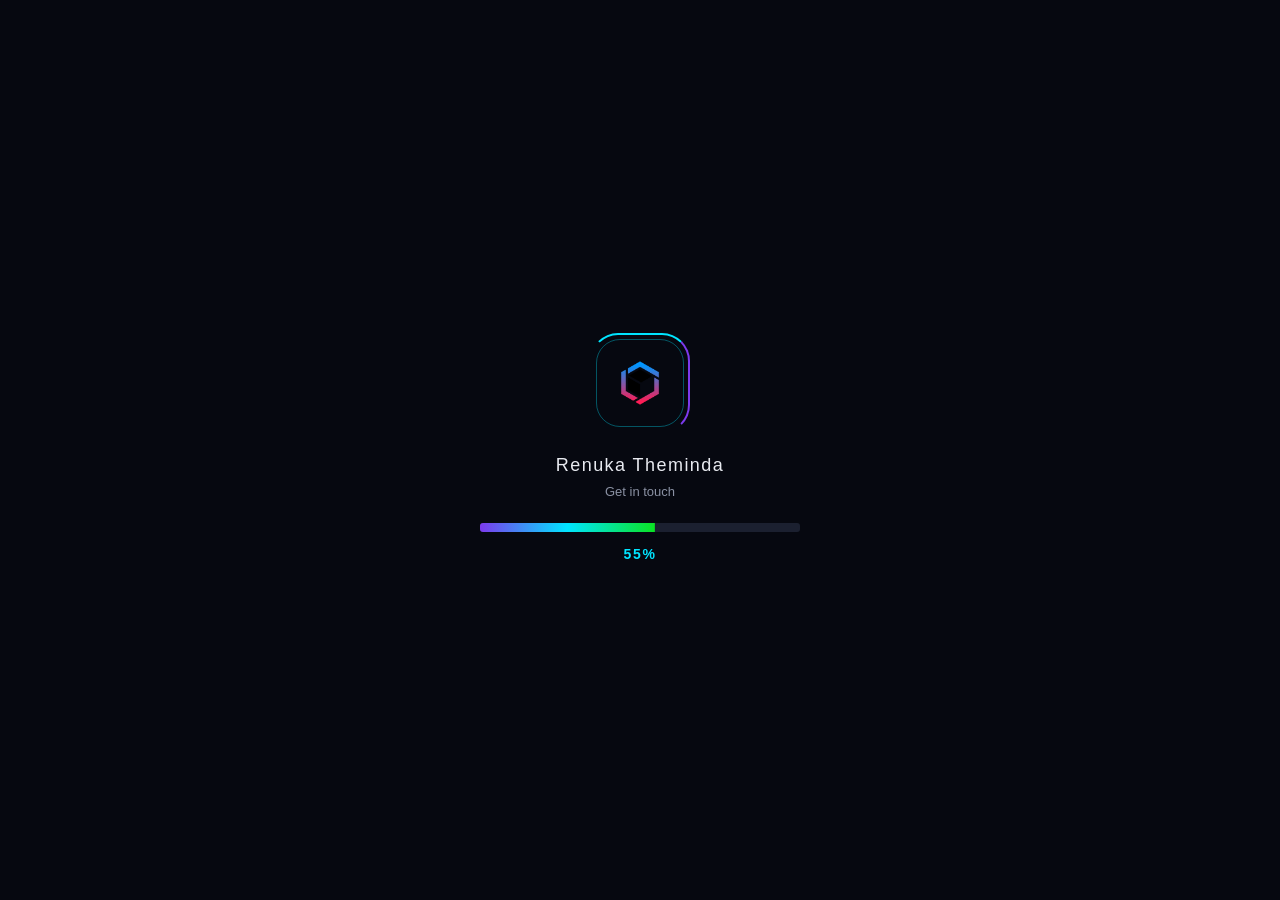
==== index.html @ 6d0d3f60 "<p style="color: chartreuse; font-weight: 700; font-size: 18px;" class="page-view-counter"          " ====
<!DOCTYPE html>
<html lang="en">

<head>
  <meta charset="UTF-8">
  <meta name="viewport" content="width=device-width, initial-scale=1.0">
  <title>Renuka Theminda | Portfolio</title>
  <script>
    const portfolioUrl = new URL(window.location.href);

    if (portfolioUrl.searchParams.get('intro-complete') === '1') {
      portfolioUrl.searchParams.delete('intro-complete');
      window.history.replaceState(null, '', portfolioUrl);
    } else {
      window.location.replace('animation.html');
    }
  </script>
  <link rel="icon" type="image/x-icon" href="images/logo.png">
  <link href="https://cdnjs.cloudflare.com/ajax/libs/font-awesome/6.0.0/css/all.min.css" rel="stylesheet">
  <link
    href="https://fonts.googleapis.com/css2?family=Syne:wght@400;700;800&family=DM+Sans:ital,wght@0,300;0,400;0,500;1,300&display=swap"
    rel="stylesheet">
  <style>
    /* ── RESET & BASE ──────────────────────────────────────────── */
    *,
    *::before,
    *::after {
      margin: 0;
      padding: 0;
      box-sizing: border-box;
    }

    :root {
      --bg: #060810;
      --surface: #0d1120;
      --surface2: #131828;
      --border: rgba(255, 255, 255, 0.07);
      --text: #e8eaf0;
      --muted: #6b7280;
      --accent: #00e5ff;
      --accent2: #7c3aed;
      --accent3: #f59e0b;
      --glow: 0 0 40px rgba(0, 229, 255, 0.25);
      --glow2: 0 0 40px rgba(124, 58, 237, 0.3);
      --radius: 16px;
      --transition: all 0.4s cubic-bezier(0.16, 1, 0.3, 1);
    }

    html {
      scroll-behavior: smooth;
    }

    body {
      font-family: 'DM Sans', sans-serif;
      background: var(--bg);
      color: var(--text);
      overflow-x: hidden;
      cursor: none;
    }

    /* ── CUSTOM CURSOR ──────────────────────────────────────────── */
    .cursor-dot {
      width: 8px;
      height: 8px;
      background: var(--accent);
      border-radius: 50%;
      position: fixed;
      top: 0;
      left: 0;
      pointer-events: none;
      z-index: 9999;
      transition: transform 0.1s;
    }

    .cursor-ring {
      width: 36px;
      height: 36px;
      border: 1.5px solid var(--accent);
      border-radius: 50%;
      position: fixed;
      top: 0;
      left: 0;
      pointer-events: none;
      z-index: 9998;
      transition: transform 0.15s, width 0.3s, height 0.3s, opacity 0.3s;
      opacity: 0.5;
    }

    body:hover .cursor-dot {
      transform: translate(-50%, -50%);
    }

    body:hover .cursor-ring {
      transform: translate(-50%, -50%);
    }

    /* ── NOISE OVERLAY ──────────────────────────────────────────── */
    body::before {
      content: '';
      position: fixed;
      inset: 0;
      z-index: 1;
      pointer-events: none;
      background-image: url("data:image/svg+xml,%3Csvg viewBox='0 0 256 256' xmlns='http://www.w3.org/2000/svg'%3E%3Cfilter id='noise'%3E%3CfeTurbulence type='fractalNoise' baseFrequency='0.9' numOctaves='4' stitchTiles='stitch'/%3E%3C/filter%3E%3Crect width='100%25' height='100%25' filter='url(%23noise)' opacity='0.04'/%3E%3C/svg%3E");
      opacity: 0.4;
    }

    /* ── SCROLLBAR ──────────────────────────────────────────── */
    ::-webkit-scrollbar {
      width: 4px;
    }

    ::-webkit-scrollbar-track {
      background: var(--bg);
    }

    ::-webkit-scrollbar-thumb {
      background: var(--accent);
      border-radius: 2px;
    }

    /* ── NAVIGATION ──────────────────────────────────────────── */
    nav {
      position: fixed;
      top: 0;
      width: 100%;
      z-index: 1000;
      padding: 20px 0;
      transition: var(--transition);
    }

    nav.scrolled {
      background: rgba(6, 8, 16, 0.85);
      backdrop-filter: blur(20px);
      border-bottom: 1px solid var(--border);
      padding: 14px 0;
    }

    .nav-container {
      max-width: 1200px;
      margin: 0 auto;
      padding: 0 32px;
      display: flex;
      align-items: center;
      gap: 24px;
    }

    .nav-logo {
      font-family: 'Syne', sans-serif;
      font-weight: 800;
      font-size: 22px;
      color: var(--accent);
      letter-spacing: -0.5px;
      text-decoration: none;
      margin-right: auto;
    }

    .nav-links {
      display: flex;
      gap: 8px;
    }

    .nav-links a {
      color: var(--muted);
      text-decoration: none;
      font-size: 13px;
      font-weight: 500;
      letter-spacing: 0.5px;
      padding: 7px 14px;
      border-radius: 50px;
      transition: var(--transition);
      position: relative;
    }

    .nav-links a:hover,
    .nav-links a.active {
      color: var(--text);
      background: rgba(0, 229, 255, 0.08);
    }

    .nav-links a.active {
      color: var(--accent);
    }

    /* Hamburger */
    .hamburger {
      display: none;
      flex-direction: column;
      gap: 5px;
      cursor: pointer;
    }

    .hamburger span {
      width: 24px;
      height: 2px;
      background: var(--text);
      transition: var(--transition);
      border-radius: 2px;
    }

    .hamburger.active span:nth-child(1) {
      transform: translateY(7px) rotate(45deg);
    }

    .hamburger.active span:nth-child(2) {
      opacity: 0;
    }

    .hamburger.active span:nth-child(3) {
      transform: translateY(-7px) rotate(-45deg);
    }

    /* ── SECTION SHARED ──────────────────────────────────────────── */
    section {
      padding: 120px 0;
      position: relative;
      z-index: 2;
    }

    .container {
      max-width: 1200px;
      margin: 0 auto;
      padding: 0 32px;
    }

    .section-tag {
      display: inline-flex;
      align-items: center;
      gap: 8px;
      background: rgba(0, 229, 255, 0.08);
      border: 1px solid rgba(0, 229, 255, 0.2);
      border-radius: 50px;
      padding: 6px 16px;
      font-size: 12px;
      font-weight: 500;
      color: var(--accent);
      letter-spacing: 1.5px;
      text-transform: uppercase;
      margin-bottom: 20px;
    }

    .section-tag::before {
      content: '';
      width: 6px;
      height: 6px;
      background: var(--accent);
      border-radius: 50%;
      animation: blink 1.5s infinite;
    }

    @keyframes blink {

      0%,
      100% {
        opacity: 1
      }

      50% {
        opacity: 0
      }
    }

    .section-title {
      font-family: 'Syne', sans-serif;
      font-size: clamp(36px, 5vw, 56px);
      font-weight: 800;
      line-height: 1.1;
      margin-bottom: 16px;
      letter-spacing: -1px;
    }

    .section-sub {
      color: var(--muted);
      font-size: 17px;
      max-width: 560px;
      line-height: 1.7;
      margin-bottom: 64px;
    }

    /* ── HERO ──────────────────────────────────────────── */
    .hero {
      min-height: 100vh;
      display: flex;
      align-items: center;
      padding-top: 100px;
      overflow: hidden;
      position: relative;
    }

    /* Animated grid bg */
    .hero::after {
      content: '';
      position: absolute;
      inset: 0;
      z-index: 0;
      background-image:
        linear-gradient(rgba(0, 229, 255, 0.03) 1px, transparent 1px),
        linear-gradient(90deg, rgba(0, 229, 255, 0.03) 1px, transparent 1px);
      background-size: 60px 60px;
      animation: gridMove 20s linear infinite;
    }

    @keyframes gridMove {
      from {
        background-position: 0 0
      }

      to {
        background-position: 60px 60px
      }
    }

    .hero-blob {
      position: absolute;
      border-radius: 50%;
      filter: blur(80px);
      pointer-events: none;
      z-index: 0;
    }

    .hero-blob-1 {
      width: 500px;
      height: 500px;
      background: radial-gradient(circle, rgba(0, 229, 255, 0.12), transparent 70%);
      top: -100px;
      right: -100px;
      animation: float 8s ease-in-out infinite;
    }

    .hero-blob-2 {
      width: 400px;
      height: 400px;
      background: radial-gradient(circle, rgba(124, 58, 237, 0.1), transparent 70%);
      bottom: -80px;
      left: -80px;
      animation: float 10s ease-in-out infinite reverse;
    }

    @keyframes float {

      0%,
      100% {
        transform: translateY(0) scale(1)
      }

      50% {
        transform: translateY(-30px) scale(1.05)
      }
    }

    .hero-inner {
      position: relative;
      z-index: 2;
      display: grid;
      grid-template-columns: 1fr 1fr;
      gap: 64px;
      align-items: center;
    }

    .hero-eyebrow {
      display: inline-flex;
      align-items: center;
      gap: 10px;
      color: var(--accent);
      font-size: 13px;
      letter-spacing: 2px;
      text-transform: uppercase;
      font-weight: 500;
      margin-bottom: 20px;
      opacity: 0;
      animation: fadeUp 0.8s 0.2s forwards;
    }

    .hero-eyebrow::before,
    .hero-eyebrow::after {
      content: '';
      flex: 1;
      height: 1px;
      background: linear-gradient(to right, transparent, var(--accent));
      width: 30px;
    }

    .hero-name {
      font-family: 'Syne', sans-serif;
      font-size: clamp(44px, 6vw, 72px);
      font-weight: 800;
      line-height: 1;
      letter-spacing: -2px;
      margin-bottom: 20px;
      opacity: 0;
      animation: fadeUp 0.8s 0.4s forwards;
    }

    .hero-name .highlight {
      background: linear-gradient(135deg, var(--accent), var(--accent2));
      -webkit-background-clip: text;
      -webkit-text-fill-color: transparent;
      background-clip: text;
    }

    .typing-wrapper {
      display: flex;
      align-items: center;
      gap: 12px;
      margin-bottom: 24px;
      opacity: 0;
      animation: fadeUp 0.8s 0.6s forwards;
    }

    .typing-prefix {
      color: var(--muted);
      font-size: 18px;
    }

    #typing-text {
      color: var(--accent);
      font-size: 18px;
      font-weight: 500;
      border-right: 2px solid var(--accent);
      padding-right: 3px;
    }

    .hero-desc {
      color: var(--muted);
      font-size: 16px;
      line-height: 1.8;
      max-width: 480px;
      margin-bottom: 40px;
      opacity: 0;
      animation: fadeUp 0.8s 0.8s forwards;
    }

    .hero-cta {
      display: flex;
      gap: 16px;
      flex-wrap: wrap;
      opacity: 0;
      animation: fadeUp 0.8s 1s forwards;
    }

    .btn-primary {
      display: inline-flex;
      align-items: center;
      gap: 10px;
      background: var(--accent);
      color: #000;
      font-weight: 700;
      font-size: 14px;
      letter-spacing: 0.5px;
      padding: 14px 28px;
      border-radius: 50px;
      text-decoration: none;
      transition: var(--transition);
      box-shadow: 0 0 0 0 rgba(0, 229, 255, 0.4);
    }

    .btn-primary:hover {
      transform: translateY(-3px);
      box-shadow: 0 8px 30px rgba(0, 229, 255, 0.4);
    }

    .resume-dropdown {
      position: relative;
    }

    .resume-dropdown summary {
      list-style: none;
      cursor: pointer;
    }

    .resume-dropdown summary::-webkit-details-marker {
      display: none;
    }

    .resume-dropdown summary .fa-chevron-down {
      font-size: 11px;
    }

    .resume-options {
      position: absolute;
      top: calc(100% + 8px);
      left: 0;
      z-index: 10;
      min-width: 220px;
      padding: 6px;
      background: var(--surface);
      border: 1px solid var(--border);
      border-radius: 12px;
      box-shadow: 0 12px 30px rgba(0, 0, 0, 0.3);
    }

    .resume-options a {
      display: block;
      padding: 10px 12px;
      border-radius: 8px;
      color: var(--text);
      text-decoration: none;
      font-size: 13px;
    }

    .resume-options a:hover,
    .resume-options a:focus-visible {
      background: rgba(0, 229, 255, 0.1);
      color: var(--accent);
    }

    .btn-ghost {
      display: inline-flex;
      align-items: center;
      gap: 10px;
      border: 1px solid var(--border);
      color: var(--text);
      font-weight: 500;
      font-size: 14px;
      padding: 14px 28px;
      border-radius: 50px;
      text-decoration: none;
      transition: var(--transition);
    }

    .btn-ghost:hover {
      border-color: var(--accent);
      color: var(--accent);
      transform: translateY(-3px);
    }

    /* Hero image side */
    .hero-visual {
      position: relative;
      display: flex;
      justify-content: center;
      opacity: 0;
      animation: fadeIn 1s 0.6s forwards;
    }

    .hero-avatar-ring {
      width: 380px;
      height: 380px;
      position: relative;
    }

    .hero-avatar-ring::before {
      content: '';
      position: absolute;
      inset: -3px;
      border-radius: 50%;
      background: conic-gradient(var(--accent), var(--accent2), var(--accent3), var(--accent));
      animation: spinRing 4s linear infinite;
    }

    @keyframes spinRing {
      from {
        transform: rotate(0deg)
      }

      to {
        transform: rotate(360deg)
      }
    }

    .hero-avatar-ring::after {
      content: '';
      position: absolute;
      inset: 3px;
      border-radius: 50%;
      background: var(--bg);
    }

    .hero-avatar-img {
      position: absolute;
      inset: 12px;
      border-radius: 50%;
      z-index: 1;
      overflow: hidden;
      background: var(--surface);
      display: flex;
      align-items: center;
      justify-content: center;
    }

    .hero-avatar-img img {
      width: 100%;
      height: 100%;
      object-fit: cover;
    }

    .hero-avatar-img .avatar-fallback {
      font-family: 'Syne', sans-serif;
      font-size: 80px;
      font-weight: 800;
      background: linear-gradient(135deg, var(--accent), var(--accent2));
      -webkit-background-clip: text;
      -webkit-text-fill-color: transparent;
      background-clip: text;
    }

    /* Floating stats */
    .hero-stat {
      position: absolute;
      background: rgba(13, 17, 32, 0.9);
      backdrop-filter: blur(20px);
      border: 1px solid var(--border);
      border-radius: 12px;
      padding: 12px 18px;
      display: flex;
      flex-direction: column;
    }

    .hero-stat .stat-num {
      font-family: 'Syne', sans-serif;
      font-size: 22px;
      font-weight: 800;
      color: var(--accent);
    }

    .hero-stat .stat-label {
      font-size: 11px;
      color: var(--muted);
      letter-spacing: 0.5px;
    }

    .hero-stat-1 {
      top: 10%;
      right: -20px;
      animation: float 7s ease-in-out infinite;
    }

    .hero-stat-2 {
      bottom: 15%;
      left: -30px;
      animation: float 9s ease-in-out infinite reverse;
    }

    @keyframes fadeUp {
      from {
        opacity: 0;
        transform: translateY(30px);
      }

      to {
        opacity: 1;
        transform: translateY(0);
      }
    }

    @keyframes fadeIn {
      from {
        opacity: 0
      }

      to {
        opacity: 1
      }
    }

    /* ── EXPERIENCE & EDUCATION ──────────────────────────────────────────── */
    .timeline {
      position: relative;
    }

    .timeline::before {
      content: '';
      position: absolute;
      left: 28px;
      top: 0;
      bottom: 0;
      width: 1px;
      background: linear-gradient(to bottom, var(--accent), var(--accent2), transparent);
    }

    .timeline-item {
      display: flex;
      gap: 32px;
      margin-bottom: 48px;
      opacity: 0;
      transform: translateX(-30px);
      transition: opacity 0.6s, transform 0.6s;
    }

    .timeline-item.visible {
      opacity: 1;
      transform: translateX(0);
    }

    .timeline-dot {
      width: 56px;
      height: 56px;
      flex-shrink: 0;
      background: var(--surface2);
      border: 1px solid var(--border);
      border-radius: 14px;
      display: flex;
      align-items: center;
      justify-content: center;
      font-size: 22px;
      color: var(--accent);
      position: relative;
      z-index: 1;
      transition: var(--transition);
    }

    .timeline-item:hover .timeline-dot {
      background: rgba(0, 229, 255, 0.1);
      border-color: var(--accent);
      box-shadow: var(--glow);
    }

    .timeline-content {
      flex: 1;
      background: var(--surface);
      border: 1px solid var(--border);
      border-radius: var(--radius);
      padding: 24px 28px;
      transition: var(--transition);
    }

    .timeline-item:hover .timeline-content {
      border-color: rgba(0, 229, 255, 0.2);
      transform: translateX(6px);
    }

    .timeline-meta {
      display: flex;
      justify-content: space-between;
      align-items: center;
      margin-bottom: 8px;
      flex-wrap: wrap;
      gap: 8px;
    }

    .timeline-org {
      font-family: 'Syne', sans-serif;
      font-size: 18px;
      font-weight: 700;
    }

    .timeline-date {
      font-size: 12px;
      color: var(--accent);
      background: rgba(0, 229, 255, 0.08);
      padding: 4px 12px;
      border-radius: 50px;
      border: 1px solid rgba(0, 229, 255, 0.2);
    }

    .timeline-role {
      color: var(--muted);
      font-size: 14px;
    }

    .timeline-badge {
      display: inline-block;
      margin-top: 12px;
      font-size: 11px;
      padding: 3px 10px;
      border-radius: 50px;
      background: rgba(124, 58, 237, 0.1);
      color: #a78bfa;
      border: 1px solid rgba(124, 58, 237, 0.2);
    }

    /* ── SKILLS ──────────────────────────────────────────── */
    .skills-tabs {
      display: flex;
      gap: 8px;
      margin-bottom: 40px;
      flex-wrap: wrap;
    }

    .skill-tab {
      padding: 8px 20px;
      border-radius: 50px;
      border: 1px solid var(--border);
      background: transparent;
      color: var(--muted);
      font-family: 'DM Sans', sans-serif;
      font-size: 13px;
      font-weight: 500;
      cursor: pointer;
      transition: var(--transition);
    }

    .skill-tab.active,
    .skill-tab:hover {
      background: var(--accent);
      color: #000;
      border-color: var(--accent);
    }

    .skills-grid {
      display: grid;
      grid-template-columns: repeat(auto-fill, minmax(120px, 1fr));
      gap: 16px;
    }

    .skill-card {
      background: var(--surface);
      border: 1px solid var(--border);
      border-radius: var(--radius);
      padding: 24px 16px;
      text-align: center;
      transition: var(--transition);
      cursor: default;
      opacity: 0;
      transform: translateY(20px);
    }

    .skill-card.visible {
      opacity: 1;
      transform: translateY(0);
    }

    .skill-card:hover {
      border-color: var(--accent);
      background: rgba(0, 229, 255, 0.04);
      transform: translateY(-6px);
      box-shadow: 0 20px 40px rgba(0, 0, 0, 0.4), var(--glow);
    }

    .skill-card i {
      font-size: 32px;
      color: var(--accent);
      margin-bottom: 12px;
      display: block;
    }

    .skill-card h3 {
      font-size: 12px;
      font-weight: 500;
      color: var(--muted);
      line-height: 1.3;
    }

    /* ── PROJECTS ──────────────────────────────────────────── */
    .projects-grid {
      display: grid;
      grid-template-columns: repeat(auto-fill, minmax(340px, 1fr));
      gap: 24px;
    }

    .project-card {
      background: var(--surface);
      border: 1px solid var(--border);
      border-radius: var(--radius);
      overflow: hidden;
      transition: var(--transition);
      position: relative;
      opacity: 0;
      transform: translateY(30px);
    }

    .project-card.visible {
      opacity: 1;
      transform: translateY(0);
    }

    .project-card:hover {
      border-color: rgba(0, 229, 255, 0.25);
      transform: translateY(-8px);
      box-shadow: 0 30px 60px rgba(0, 0, 0, 0.5), var(--glow);
    }

    .project-img-wrap {
      position: relative;
      height: 200px;
      overflow: hidden;
      background: linear-gradient(135deg, var(--surface2), var(--surface));
    }

    .project-img-wrap img {
      width: 100%;
      height: 100%;
      object-fit: cover;
      transition: transform 0.6s cubic-bezier(0.16, 1, 0.3, 1);
    }

    .project-card:hover .project-img-wrap img {
      transform: scale(1.08);
    }

    .project-img-fallback {
      width: 100%;
      height: 100%;
      display: flex;
      align-items: center;
      justify-content: center;
      font-size: 60px;
      opacity: 0.2;
    }

    .project-body {
      padding: 24px;
    }

    .project-body h3 {
      font-family: 'Syne', sans-serif;
      font-size: 17px;
      font-weight: 700;
      margin-bottom: 10px;
      line-height: 1.3;
    }

    .project-body p {
      color: var(--muted);
      font-size: 14px;
      line-height: 1.7;
      margin-bottom: 18px;
    }

    .project-tags {
      display: flex;
      flex-wrap: wrap;
      gap: 6px;
    }

    .project-tag {
      font-size: 11px;
      padding: 4px 10px;
      border-radius: 50px;
      background: rgba(124, 58, 237, 0.1);
      color: #c4b5fd;
      border: 1px solid rgba(124, 58, 237, 0.2);
    }

    /* ── CERTIFICATES ──────────────────────────────────────────── */
    .certs-grid {
      display: grid;
      grid-template-columns: repeat(auto-fill, minmax(300px, 1fr));
      gap: 20px;
    }

    .cert-card {
      background: var(--surface);
      border: 1px solid var(--border);
      border-radius: var(--radius);
      padding: 28px;
      display: flex;
      gap: 20px;
      align-items: flex-start;
      transition: var(--transition);
      opacity: 0;
      transform: translateY(20px);
    }

    .cert-card.visible {
      opacity: 1;
      transform: translateY(0);
    }

    .cert-card:hover {
      border-color: rgba(245, 158, 11, 0.3);
      transform: translateY(-4px);
      box-shadow: 0 20px 40px rgba(0, 0, 0, 0.3), 0 0 30px rgba(245, 158, 11, 0.1);
    }

    .cert-icon {
      width: 48px;
      height: 48px;
      flex-shrink: 0;
      background: rgba(245, 158, 11, 0.1);
      border-radius: 12px;
      display: flex;
      align-items: center;
      justify-content: center;
      font-size: 22px;
      color: var(--accent3);
    }

    .cert-body h3 {
      font-size: 15px;
      font-weight: 600;
      margin-bottom: 4px;
      line-height: 1.4;
    }

    .cert-issuer {
      color: var(--muted);
      font-size: 13px;
      margin-bottom: 12px;
    }

    .cert-date {
      font-size: 12px;
      color: var(--accent3);
      background: rgba(245, 158, 11, 0.08);
      padding: 3px 10px;
      border-radius: 50px;
      border: 1px solid rgba(245, 158, 11, 0.2);
      display: inline-block;
      margin-bottom: 12px;
    }

    .cert-link {
      display: inline-flex;
      align-items: center;
      gap: 6px;
      font-size: 13px;
      color: var(--accent);
      text-decoration: none;
      font-weight: 500;
      transition: var(--transition);
    }

    .cert-link:hover {
      gap: 10px;
    }

    /* ── CONTACT ──────────────────────────────────────────── */
    .contact-grid {
      display: grid;
      grid-template-columns: 1fr 1.5fr;
      gap: 48px;
      align-items: start;
    }

    .contact-info-box {
      display: flex;
      flex-direction: column;
      gap: 20px;
    }

    .contact-item {
      display: flex;
      align-items: center;
      gap: 16px;
      background: var(--surface);
      border: 1px solid var(--border);
      border-radius: var(--radius);
      padding: 20px 24px;
      transition: var(--transition);
    }

    .contact-item:hover {
      border-color: rgba(0, 229, 255, 0.2);
      transform: translateX(6px);
    }

    .contact-item-icon {
      width: 44px;
      height: 44px;
      flex-shrink: 0;
      background: rgba(0, 229, 255, 0.08);
      border-radius: 12px;
      display: flex;
      align-items: center;
      justify-content: center;
      font-size: 18px;
      color: var(--accent);
    }

    .contact-item-label {
      font-size: 12px;
      color: var(--muted);
      margin-bottom: 3px;
    }

    .contact-item-val {
      font-size: 15px;
      color: var(--text);
    }

    .social-row {
      display: flex;
      gap: 12px;
      margin-top: 8px;
    }

    .social-btn {
      width: 48px;
      height: 48px;
      border-radius: 12px;
      display: flex;
      align-items: center;
      justify-content: center;
      font-size: 18px;
      text-decoration: none;
      background: var(--surface);
      border: 1px solid var(--border);
      color: var(--muted);
      transition: var(--transition);
    }

    .social-btn:hover {
      color: var(--accent);
      border-color: var(--accent);
      transform: translateY(-4px);
      box-shadow: var(--glow);
    }

    /* Form */
    .contact-form {
      display: flex;
      flex-direction: column;
      gap: 18px;
    }

    .form-row {
      display: grid;
      grid-template-columns: 1fr 1fr;
      gap: 18px;
    }

    .form-group {
      position: relative;
    }

    .form-group label {
      display: block;
      font-size: 12px;
      color: var(--muted);
      letter-spacing: 0.5px;
      text-transform: uppercase;
      margin-bottom: 8px;
    }

    .form-group input,
    .form-group textarea {
      width: 100%;
      padding: 14px 18px;
      background: var(--surface);
      border: 1px solid var(--border);
      border-radius: 10px;
      color: var(--text);
      font-family: 'DM Sans', sans-serif;
      font-size: 15px;
      outline: none;
      transition: var(--transition);
      resize: none;
    }

    .form-group input:focus,
    .form-group textarea:focus {
      border-color: var(--accent);
      background: rgba(0, 229, 255, 0.03);
      box-shadow: 0 0 0 3px rgba(0, 229, 255, 0.08);
    }

    .form-group input::placeholder,
    .form-group textarea::placeholder {
      color: var(--muted);
    }

    /* ── FOOTER ──────────────────────────────────────────── */
    footer {
      border-top: 1px solid var(--border);
      padding: 40px 0;
      text-align: center;
      color: var(--muted);
      font-size: 13px;
      position: relative;
      z-index: 2;
    }

    .footer-links {
      display: flex;
      gap: 24px;
      justify-content: center;
      margin-bottom: 16px;
    }

    .footer-links a {
      color: var(--muted);
      text-decoration: none;
      transition: color 0.3s;
      font-size: 13px;
    }

    .footer-links a:hover {
      color: var(--accent);
    }

    .page-view-counter {
      margin-bottom: 8px;
      color: var(--muted);
      font-size: 12px;
    }

    /* ── SCROLL REVEAL ──────────────────────────────────────────── */
    .reveal {
      opacity: 0;
      transform: translateY(40px);
      transition: opacity 0.7s, transform 0.7s;
    }

    .reveal.visible {
      opacity: 1;
      transform: translateY(0);
    }

    /* ── MOBILE ──────────────────────────────────────────── */
    @media (max-width: 900px) {
      .hero-inner {
        grid-template-columns: 1fr;
        text-align: center;
      }

      .hero-visual {
        order: -1;
        margin: 0 auto;
      }

      .hero-eyebrow {
        justify-content: center;
      }

      .hero-desc {
        margin: 0 auto 40px;
      }

      .hero-cta {
        justify-content: center;
      }

      .hero-avatar-ring {
        width: 280px;
        height: 280px;
      }

      .contact-grid {
        grid-template-columns: 1fr;
      }

      .form-row {
        grid-template-columns: 1fr;
      }

      .nav-links {
        position: fixed;
        top: 0;
        right: 0;
        height: 100vh;
        width: 260px;
        background: rgba(6, 8, 16, 0.97);
        backdrop-filter: blur(20px);
        flex-direction: column;
        justify-content: center;
        align-items: center;
        transform: translateX(100%);
        transition: transform 0.4s;
        gap: 8px;
        border-left: 1px solid var(--border);
      }

      .nav-links.open {
        transform: translateX(0);
      }

      .nav-links a {
        font-size: 16px;
        padding: 12px 24px;
      }

      .hamburger {
        display: flex;
        z-index: 1001;
      }
    }

    @media (max-width: 600px) {
      .projects-grid {
        grid-template-columns: 1fr;
      }

      .skills-grid {
        grid-template-columns: repeat(3, 1fr);
      }

      section {
        padding: 80px 0;
      }
    }
  </style>

</head>

<body>

  <script>
    // Clock and Date
    function updateClock() {
      const now = new Date();
      const h = String(now.getHours()).padStart(2, '0');
      const m = String(now.getMinutes()).padStart(2, '0');
      const s = String(now.getSeconds()).padStart(2, '0');
      document.getElementById('time').textContent = `${h}:${m}:${s}`;
      document.getElementById('date').textContent = now.toLocaleDateString(undefined, {
        weekday: 'short',
        year: 'numeric',
        month: 'short',
        day: 'numeric'
      });
    }
    document.addEventListener('DOMContentLoaded', () => {
      updateClock();
      setInterval(updateClock, 1000);
    });


  </script>

  <!-- Custom Cursor -->
  <div class="cursor-dot" id="cursor-dot"></div>
  <div class="cursor-ring" id="cursor-ring"></div>


  <!-- NAV -->
  <nav id="navbar">
    <div class="nav-container">
      <div style="display: flex; flex-direction: column; margin-right: 16px;">
        <div id="time" style="font-size: 15px; color: red">00.00.00</div>
        <div id="date" style="font-size: 12px; color:yellowgreen;"></div>
      </div>
      <a href="#home" class="nav-logo">RT.</a>
      <div class="nav-links" id="nav-links">
        <a href="#home" class="active">Home</a>
        <a href="#experience">Experience</a>
        <a href="#education">Education</a>
        <a href="#skills">Skills</a>
        <a href="#projects">Projects</a>
        <a href="#certificates">Certificates</a>
        <a href="#contact">Contact</a>
      </div>
      <div class="hamburger" id="hamburger">
        <span></span><span></span><span></span>
      </div>

    </div>
  </nav>
  <!-- HERO -->
  <section id="home" class="hero">
    <div class="hero-blob hero-blob-1"></div>
    <div class="hero-blob hero-blob-2"></div>
    <div class="container">
      <div class="hero-inner">
        <div class="hero-text">
          <div class="hero-eyebrow">Available for opportunities</div>
          <h1 class="hero-name">
            Hi, I'm<br>
            <span class="highlight">Renuka Theminda</span>
          </h1>
          <div class="typing-wrapper">
            <span class="typing-prefix">I am</span>
            <span id="typing-text">A Traveller</span>

          </div>
          <p class="hero-desc">
            Passionate <b>BSc (Hons) in Computing</b> undergraduate at London Metropolitan University, building elegant
            and efficient solutions to complex problems through continuous learning and hands-on project experience.
            with a strong foundation in software engineering, I am eager to contribute my skills and creativity to
            innovative projects and make a meaningful impact in the tech industry.
          </p>


          <p style="color: chartreuse; font-weight: 700; font-size: 18px;" class="page-view-counter"
            id="page-view-counter" aria-live="polite" hidden>
            Total of my portfolio views: &ensp;
            <span id="page-view-count" class="section-tag"></span>

            <!-- id="page-view-count" -->

          </p>

          <div class="hero-cta">
            <details class="resume-dropdown">
              <summary class="btn-primary">
                <i class="fas fa-download"></i> Download Resume
                <i class="fas fa-chevron-down" aria-hidden="true"></i>
              </summary>
              <div class="resume-options">
                <a href="images/Renuka_Theminda_CV.pdf" download>IT Related Resume</a>
                <a href="images/Renuka_Theminda_CV3.pdf" download>General Resume</a>
              </div>
            </details>

            <button onclick="window.location.href='achievements.html'"
              style="background: linear-gradient(135deg, var(--accent), var(--accent2)); color: #000; font-weight: 700; font-size: 14px; letter-spacing: 0.5px; padding: 14px 28px; border-radius: 50px; text-decoration: none; transition: var(--transition); box-shadow: 0 0 0 0 rgba(13, 175, 48, 0.4);">
              MY GALLERY
            </button>

          </div>



        </div>


        <div class="hero-visual">
          <div class="hero-avatar-ring">
            <div class="hero-avatar-img">
              <img src="images/p1.png" alt="Renuka Theminda"
                onerror="this.style.display='none'; this.parentElement.querySelector('.avatar-fallback').style.display='block'">
              <span class="avatar-fallback" style="display:none">RT</span>
            </div>
          </div>
          <div class="hero-stat hero-stat-1">
            <span class="stat-num">6+</span>
            <span class="stat-label">Projects Built</span>
          </div>
          <div class="hero-stat hero-stat-2">
            <span class="stat-num">9mo</span>
            <span class="stat-label">Intern Experience</span>
          </div>
        </div>
      </div>
    </div>
  </section>

  <!-- EXPERIENCE -->
  <section id="experience">
    <div class="container">
      <div class="reveal">
        <span class="section-tag">Work History</span>
        <h2 class="section-title">Experience</h2>
        <p class="section-sub">Real-world exposure shaping my technical and professional growth.</p>
      </div>
      <div class="timeline">
        <div class="timeline-item">
          <div class="timeline-dot"><i class="fas fa-briefcase"></i></div>
          <div class="timeline-content">
            <div class="timeline-meta">
              <span class="timeline-org">Ministry of Health Sri Lanka</span>
              <span class="timeline-date">Jan 2024 — Sep 2024</span>
            </div>
            <div class="timeline-role">Intern Software Engineer</div>
            <span class="timeline-badge">9 Months</span>
          </div>
        </div>
      </div>
    </div>
  </section>

  <!-- EDUCATION -->
  <section id="education">
    <div class="container">
      <div class="reveal">
        <span class="section-tag">Academic Background</span>
        <h2 class="section-title">Education</h2>
        <p class="section-sub">A strong foundation built through dedication and formal training.</p>
      </div>
      <div class="timeline">
        <div class="timeline-item">
          <div class="timeline-dot"><i class="fas fa-university"></i></div>
          <div class="timeline-content">
            <div class="timeline-meta">
              <span class="timeline-org">London Metropolitan University (UK)</span>
              <span class="timeline-date">Pending...</span>
            </div>
            <div class="timeline-role">BSc (Hons) in Computing (TOP UP)</div>
            <span class="timeline-badge">Degree</span>
          </div>
        </div>
        <div class="timeline-item">
          <div class="timeline-dot"><i class="fas fa-university"></i></div>
          <div class="timeline-content">
            <div class="timeline-meta">
              <span class="timeline-org">NIBM City University</span>
              <span class="timeline-date">Completed</span>
            </div>
            <div class="timeline-role">Higher National Diploma in Software Engineering</div>
            <span class="timeline-badge">Higher National Diploma (HND)</span>
          </div>
        </div>
        <div class="timeline-item">
          <div class="timeline-dot"><i class="fas fa-graduation-cap"></i></div>
          <div class="timeline-content">
            <div class="timeline-meta">
              <span class="timeline-org">NIBM City University</span>
              <span class="timeline-date">Completed</span>
            </div>
            <div class="timeline-role">National Diploma in Software Engineering</div>
            <span class="timeline-badge">National Diploma</span>
          </div>
        </div>
        <div class="timeline-item">
          <div class="timeline-dot"><i class="fas fa-school"></i></div>
          <div class="timeline-content">
            <div class="timeline-meta">
              <span class="timeline-org">ST/Aloysius College — Galle</span>
              <span class="timeline-date">2006 — 2019</span>
            </div>
            <div class="timeline-role">G.C.E Advanced Level (Commerce Stream) &amp; G.C.E Ordinary Level</div>
            <span class="timeline-badge">A/L 2019 · O/L 2016</span>
          </div>
        </div>
      </div>
    </div>
  </section>

  <!-- SKILLS -->
  <section id="skills">
    <div class="container">
      <div class="reveal">
        <span class="section-tag">Expertise</span>
        <h2 class="section-title">Skills</h2>
        <p class="section-sub">Technologies and competencies I've built across my academic and professional journey.</p>
      </div>
      <div class="skills-tabs">
        <button class="skill-tab active" data-tab="tech">Technical</button>
        <button class="skill-tab" data-tab="soft">Soft Skills</button>
      </div>
      <div class="skills-grid" id="skills-grid">
        <!-- Technical skills shown by default -->
        <div class="skill-card" data-group="tech"><i class="fab fa-html5"></i>
          <h3>HTML5</h3>
        </div>
        <div class="skill-card" data-group="tech"><i class="fab fa-css3-alt"></i>
          <h3>CSS3</h3>
        </div>
        <div class="skill-card" data-group="tech"><i class="fab fa-js"></i>
          <h3>JavaScript</h3>
        </div>
        <div class="skill-card" data-group="tech"><i class="fab fa-react"></i>
          <h3>React</h3>
        </div>
        <div class="skill-card" data-group="tech"><i class="fab fa-node"></i>
          <h3>Node.js</h3>
        </div>
        <div class="skill-card" data-group="tech"><i class="fab fa-python"></i>
          <h3>Python</h3>
        </div>
        <div class="skill-card" data-group="tech"><i class="fab fa-java"></i>
          <h3>Java</h3>
        </div>
        <div class="skill-card" data-group="tech"><i class="fab fa-php"></i>
          <h3>PHP</h3>
        </div>
        <div class="skill-card" data-group="tech"><i class="fas fa-database"></i>
          <h3>SQL</h3>
        </div>
        <div class="skill-card" data-group="tech"><i class="fas fa-leaf"></i>
          <h3>Spring Boot</h3>
        </div>
        <div class="skill-card" data-group="tech"><i class="fas fa-network-wired"></i>
          <h3>RESTful APIs</h3>
        </div>
        <div class="skill-card" data-group="tech"><i class="fab fa-git-alt"></i>
          <h3>Git &amp; GitHub</h3>
        </div>
        <div class="skill-card" data-group="tech"><i class="fab fa-npm"></i>
          <h3>NPM</h3>
        </div>
        <div class="skill-card" data-group="tech"><i class="fas fa-mobile-alt"></i>
          <h3>Mobile Dev</h3>
        </div>
        <div class="skill-card" data-group="tech"><i class="fas fa-cogs"></i>
          <h3>Software Dev</h3>
        </div>

        <div class="skill-card" data-group="soft" style="display:none"><i class="fas fa-users"></i>
          <h3>Teamwork</h3>
        </div>
        <div class="skill-card" data-group="soft" style="display:none"><i class="fas fa-lightbulb"></i>
          <h3>Problem Solving</h3>
        </div>
        <div class="skill-card" data-group="soft" style="display:none"><i class="fas fa-comments"></i>
          <h3>Communication</h3>
        </div>
        <div class="skill-card" data-group="soft" style="display:none"><i class="fas fa-clock"></i>
          <h3>Time Management</h3>
        </div>
        <div class="skill-card" data-group="soft" style="display:none"><i class="fas fa-chart-line"></i>
          <h3>Adaptability</h3>
        </div>
        <div class="skill-card" data-group="soft" style="display:none"><i class="fas fa-brain"></i>
          <h3>Critical Thinking</h3>
        </div>
        <div class="skill-card" data-group="soft" style="display:none"><i class="fas fa-handshake"></i>
          <h3>Collaboration</h3>
        </div>
        <div class="skill-card" data-group="soft" style="display:none"><i class="fas fa-bullhorn"></i>
          <h3>Public Speaking</h3>
        </div>
        <div class="skill-card" data-group="soft" style="display:none"><i class="fas fa-flag-checkered"></i>
          <h3>Leadership</h3>
        </div>
        <div class="skill-card" data-group="soft" style="display:none"><i class="fas fa-clipboard-check"></i>
          <h3>Attention to Detail</h3>
        </div>
        <div class="skill-card" data-group="soft" style="display:none"><i class="fas fa-paint-brush"></i>
          <h3>Creativity</h3>
        </div>
      </div>
    </div>
  </section>

  <!-- PROJECTS -->
  <section id="projects">
    <div class="container">
      <div class="reveal">
        <span class="section-tag">Portfolio</span>
        <h2 class="section-title">Projects</h2>
        <p class="section-sub">Hands-on builds that reflect my passion for clean code and real-world problem solving.
        </p>
      </div>
      <div class="projects-grid">
        <div class="project-card">
          <div class="project-img-wrap">
            <img src="images/i8.png" alt="Vehicle Management" onerror="this.style.display='none'">
            <div class="project-img-fallback"><i class="fas fa-car"></i></div>
          </div>
          <div class="project-body">
            <h3>Vehicle Management Information System</h3>
            <p>Internship project developed at the Ministry of Health. Built with Java, JSF, xHTML, and MySQL using MVC
              architecture.</p>
            <div class="project-tags">
              <span class="project-tag">Java</span>
              <span class="project-tag">JSF</span>
              <span class="project-tag">xHTML</span>
              <span class="project-tag">MySQL</span>
              <span class="project-tag">MVC</span>
            </div>
          </div>
        </div>

        <div class="project-card">
          <div class="project-img-wrap">
            <img src="images/q1.png" alt="Trustify" onerror="this.style.display='none'">
            <div class="project-img-fallback"><i class="fas fa-shield-alt"></i></div>
          </div>
          <div class="project-body">
            <h3>Digital Identity Verification System — Baby Clinic</h3>
            <p>Trustify: a secure, decentralized identity verification platform using blockchain technology for
              tamper-proof identity management.</p>
            <div class="project-tags">
              <span class="project-tag">PHP</span>
              <span class="project-tag">HTML/CSS</span>
              <span class="project-tag">Bootstrap</span>
              <span class="project-tag">MySQL</span>
            </div>
          </div>
        </div>

        <div class="project-card">
          <div class="project-img-wrap">
            <img src="images/q5.png" alt="Chat Wave" onerror="this.style.display='none'">
            <div class="project-img-fallback"><i class="fas fa-comments"></i></div>
          </div>
          <div class="project-body">
            <h3>Chat Wave Message Application</h3>
            <p>Real-time messaging application with a modern UI, smooth interactions, and a full-stack architecture.</p>
            <div class="project-tags">
              <span class="project-tag">HTML</span>
              <span class="project-tag">CSS</span>
              <span class="project-tag">JavaScript</span>
              <span class="project-tag">MySQL</span>
            </div>
          </div>
        </div>

        <div class="project-card">
          <div class="project-img-wrap">
            <img src="images/q10.JPG" alt="RTK POS" onerror="this.style.display='none'">
            <div class="project-img-fallback"><i class="fas fa-cash-register"></i></div>
          </div>
          <div class="project-body">
            <h3>RTK: Bike Sale POS System</h3>
            <p>Java-based point-of-sale system with seat reservation, booking, and cancellation features using Java
              Swing for a user-friendly interface.</p>
            <div class="project-tags">
              <span class="project-tag">Java</span>
              <span class="project-tag">Java Swing</span>
              <span class="project-tag">MySQL</span>
            </div>
          </div>
        </div>

        <div class="project-card">
          <div class="project-img-wrap">
            <img src="images/project2.png" alt="SDG 6" onerror="this.style.display='none'">
            <div class="project-img-fallback"><i class="fas fa-tint"></i></div>
          </div>
          <div class="project-body">
            <h3>Health Ministry Empoloyee &amp; Pay Roll System</h3>
            <p>Developed a comprehensive employee and payroll management system for the Health Ministry, ensuring
              accurate record-keeping and efficient processing.
              I used Python Flask for the backend, HTML/CSS/JavaScript for the frontend, and MySQL for database
              management.
            </p>
            <div class="project-tags">
              <span class="project-tag">HTML</span>
              <span class="project-tag">CSS</span>
              <span class="project-tag">JavaScript</span>
              <span class="project-tag">Python Flask</span>
            </div>
          </div>
        </div>

        <div class="project-card">
          <div class="project-img-wrap">
            <img src="images/project3.png" alt="NIBM Management" onerror="this.style.display='none'">
            <div class="project-img-fallback"><i class="fas fa-plane"></i></div>
          </div>
          <div class="project-body">
            <h3>NIBM Management System in Java</h3>
            <p>Console-based Java management system with seat reservation, booking, and search features. Applied OOP
              principles and array-based data structures.</p>
            <div class="project-tags">
              <span class="project-tag">Java</span>
              <span class="project-tag">OOP</span>
            </div>
          </div>
        </div>
      </div>
    </div>
  </section>

  <!-- CERTIFICATES -->
  <section id="certificates">
    <div class="container">
      <div class="reveal">
        <span class="section-tag">Achievements</span>
        <h2 class="section-title">Certificates</h2>
        <p class="section-sub">Continuous learning through professional certifications from leading institutions.</p>
      </div>
      <div class="certs-grid">
        <div class="cert-card">
          <div class="cert-icon"><i class="fas fa-award"></i></div>
          <div class="cert-body">
            <h3>Network Basics</h3>
            <div class="cert-issuer">Cisco</div>
            <div class="cert-date">Pending...</div><br>

          </div>
        </div>
        <div class="cert-card">
          <div class="cert-icon"><i class="fas fa-award"></i></div>
          <div class="cert-body">
            <h3>Web Design for Beginners</h3>
            <div class="cert-issuer">University of Moratuwa</div>
            <div class="cert-date">Sep 2024</div><br>
            <a href="https://open.uom.lk/lms/mod/customcert/view.php?id=697&downloadown=1" class="cert-link"
              target="_blank">View <i class="fas fa-arrow-right"></i></a>
          </div>
        </div>
        <div class="cert-card">
          <div class="cert-icon"><i class="fas fa-award"></i></div>
          <div class="cert-body">
            <h3>Python for Beginners</h3>
            <div class="cert-issuer">University of Moratuwa</div>
            <div class="cert-date">May 2023</div><br>
            <a href="img/Python_for_Beginners_E-Certificate.pdf" class="cert-link" target="_blank">View <i
                class="fas fa-arrow-right"></i></a>
          </div>
        </div>
        <div class="cert-card">
          <div class="cert-icon"><i class="fas fa-award"></i></div>
          <div class="cert-body">
            <h3>Front-End Web Development</h3>
            <div class="cert-issuer">University of Moratuwa</div>
            <div class="cert-date">January 2024</div><br>
            <a href="https://open.uom.lk/lms/mod/customcert/view.php?id=839&downloadown=1" class="cert-link"
              target="_blank">View <i class="fas fa-arrow-right"></i></a>
          </div>
        </div>
        <div class="cert-card">
          <div class="cert-icon"><i class="fas fa-award"></i></div>
          <div class="cert-body">
            <h3>Server-side Web Programming</h3>
            <div class="cert-issuer">University of Moratuwa</div>
            <div class="cert-date">March 2025</div><br>
            <a href="img/CertificateOfCompletion_Java ObjectOriented Programming.pdf" class="cert-link"
              target="_blank">View <i class="fas fa-arrow-right"></i></a>
          </div>
        </div>
        <div class="cert-card">
          <div class="cert-icon"><i class="fas fa-award"></i></div>
          <div class="cert-body">
            <h3>Java Programming</h3>
            <div class="cert-issuer">EvoTech Education</div>
            <div class="cert-date">June 2023</div><br>
            <a href="https://drive.google.com/file/d/1j3Lq07cQ9eUKkTg3iQ1NnRo2CG6Dumcr/view?usp=sharing"
              class="cert-link" target="_blank">View <i class="fas fa-arrow-right"></i></a>
          </div>
        </div>
      </div>
    </div>
  </section>

  <!-- CONTACT -->
  <section id="contact">
    <div class="container">
      <div class="reveal">
        <span class="section-tag">Let's Connect</span>
        <h2 class="section-title">Contact Me</h2>
        <p class="section-sub">Open to opportunities, collaborations, or just a friendly hello.</p>
      </div>
      <div class="contact-grid">
        <div class="contact-info-box reveal">
          <div class="contact-item">
            <div class="contact-item-icon"><i class="fas fa-envelope"></i></div>
            <div>
              <div class="contact-item-label">Email</div>
              <div class="contact-item-val">renuka.kirulapana@gmail.com</div>
            </div>
          </div>
          <div class="contact-item">
            <div class="contact-item-icon"><i class="fas fa-map-marker-alt"></i></div>
            <div>
              <div class="contact-item-label">Location</div>
              <div class="contact-item-val">Galle, Sri Lanka</div>
            </div>
          </div>
          <div class="social-row">
            <a href="https://github.com/ThemindaKirulapana" class="social-btn" target="_blank" title="GitHub"><i
                class="fab fa-github"></i></a>
            <a href="https://www.linkedin.com/in/theminda-kirulapana-bb8b141a7/" class="social-btn" target="_blank"
              title="LinkedIn"><i class="fab fa-linkedin"></i></a>
            <a href="https://www.instagram.com/___t.h.e.m.i___/?hl=en" class="social-btn" target="_blank"
              title="Instagram"><i class="fab fa-instagram"></i></a>
          </div>
        </div>

        <form id="contact-form" class="contact-form reveal" action="https://api.web3forms.com/submit" method="POST">
          <input type="hidden" name="access_key" value="5049699d-2976-4186-be1e-a9fd6ef33297">
          <div class="form-row">
            <div class="form-group">
              <label>Name</label>
              <input type="text" name="name" placeholder="Your name" required>
            </div>
            <div class="form-group">
              <label>Email</label>
              <input type="email" name="email" placeholder="your@email.com" required>
            </div>
          </div>
          <div class="form-group">
            <label>Message</label>
            <textarea name="message" rows="5" placeholder="What's on your mind?" maxlength="1000" required></textarea>
          </div>
          <input type="hidden" name="ray_id" id="ray-id-field">
          <input type="text" name="_gotcha" style="display:none">
          <button type="submit" class="btn-primary" id="submit-btn"
            style="width:100%; justify-content:center; border:none; cursor:pointer; font-family:'DM Sans',sans-serif;">
            <i class="fas fa-paper-plane"></i> <span>Send Message</span>
          </button>
          <div id="form-success"
            style="display:none; color:#00e5ff; text-align:center; font-size:14px; margin-top:8px;">
            <i class="fas fa-check-circle"></i> Message sent successfully!
          </div>
          <div id="form-error" style="display:none; color:#f87171; text-align:center; font-size:14px; margin-top:8px;">
            <i class="fas fa-exclamation-circle"></i> Something went wrong. Please try again.
          </div>
        </form>
      </div>
    </div>
  </section>

  <!-- FOOTER -->
  <footer>
    <div class="footer-links">
      <!-- <a href="Terms_and_Conditions.html">Terms &amp; Conditions</a>
    <a href="privacy-policy.html">Privacy Policy</a> -->
      <button onclick="window.location.href='Terms and Conditions.html'"
        style="display:inline-flex; align-items:center; gap:8px; padding:10px 22px; border-radius:50px; font-size:13px; font-weight:500; letter-spacing:0.4px; cursor:pointer; font-family:inherit; background:transparent; border:1px solid rgba(0,229,255,0.3); color:#00e5ff; transition:all 0.25s ease;">
        Terms &amp; Conditions
      </button>

      <button onclick="window.location.href='privacy-policy.html'"
        style="display:inline-flex; align-items:center; gap:8px; padding:10px 22px; border-radius:50px; font-size:13px; font-weight:500; letter-spacing:0.4px; cursor:pointer; font-family:inherit; background:transparent; border:1px solid rgba(255,255,255,0.1); color:rgba(255,255,255,0.5); transition:all 0.25s ease;">
        Privacy Policy
      </button>
    </div>
    <p>© 2026 Renuka Theminda Kirulapana</p>
    <p style="font-size: 12px; color: rgba(137, 229, 103, 0.5);"> Last updated : 05 November 2026</p>


    <p style="font-size:12px; color:var(--muted); font-family:monospace;">
      Ray ID: <span id="ray-id">…</span>
    </p>
  </footer>

  <script>



    /* ── CURSOR ──────────────────────────────────────────── */
    const dot = document.getElementById('cursor-dot');
    const ring = document.getElementById('cursor-ring');
    let mx = 0, my = 0, rx = 0, ry = 0;
    document.addEventListener('mousemove', e => { mx = e.clientX; my = e.clientY; });
    function animCursor() {
      dot.style.left = mx + 'px'; dot.style.top = my + 'px';
      rx += (mx - rx) * 0.12; ry += (my - ry) * 0.12;
      ring.style.left = rx + 'px'; ring.style.top = ry + 'px';
      requestAnimationFrame(animCursor);
    }
    animCursor();
    document.querySelectorAll('a, button, .skill-card, .project-card').forEach(el => {
      el.addEventListener('mouseenter', () => {
        ring.style.width = '60px'; ring.style.height = '60px';
        ring.style.opacity = '0.8';
        ring.style.borderColor = 'var(--accent)';
      });
      el.addEventListener('mouseleave', () => {
        ring.style.width = '36px'; ring.style.height = '36px';
        ring.style.opacity = '0.5';
      });
    });



    /* ── NAV SCROLL ──────────────────────────────────────────── */
    const navbar = document.getElementById('navbar');
    const sections = document.querySelectorAll('section[id]');
    const navLinks = document.querySelectorAll('.nav-links a');
    window.addEventListener('scroll', () => {
      navbar.classList.toggle('scrolled', window.scrollY > 50);
      let cur = '';
      sections.forEach(s => {
        if (window.scrollY >= s.offsetTop - 120) cur = s.id;
      });
      navLinks.forEach(l => {
        l.classList.toggle('active', l.getAttribute('href') === '#' + cur);
      });
    });

    /* ── HAMBURGER ──────────────────────────────────────────── */
    const ham = document.getElementById('hamburger');
    const navLinksCont = document.getElementById('nav-links');
    ham.addEventListener('click', () => {
      ham.classList.toggle('active');
      navLinksCont.classList.toggle('open');
    });
    navLinks.forEach(l => l.addEventListener('click', () => {
      ham.classList.remove('active');
      navLinksCont.classList.remove('open');
    }));

    /* ── TYPING ──────────────────────────────────────────── */
    const words = ['A Traveller', 'A Gamer', 'Full Stack Developer', 'Blogger', 'Bike Rider', 'Motor Car Enthusiast', 'Web Designer'];
    let wi = 0, ci = 0, del = false;
    function type() {
      const el = document.getElementById('typing-text');
      const w = words[wi];
      el.textContent = del ? w.substring(0, --ci) : w.substring(0, ++ci);
      if (!del && ci === w.length) { del = true; setTimeout(type, 1800); return; }
      if (del && ci === 0) { del = false; wi = (wi + 1) % words.length; }
      setTimeout(type, del ? 50 : 100);
    }
    type();

    /* ── SCROLL REVEAL ──────────────────────────────────────────── */
    const observer = new IntersectionObserver(entries => {
      entries.forEach(e => {
        if (e.isIntersecting) {
          e.target.classList.add('visible');
          // stagger skill cards
          if (e.target.classList.contains('skills-grid')) {
            e.target.querySelectorAll('.skill-card[style*="flex"]').forEach((c, i) => {
              setTimeout(() => c.classList.add('visible'), i * 60);
            });
          }
        }
      });
    }, { threshold: 0.1 });

    document.querySelectorAll('.reveal, .timeline-item, .project-card, .cert-card, .skill-card').forEach(el => {
      observer.observe(el);
    });

    /* ── SKILLS TAB ──────────────────────────────────────────── */
    document.querySelectorAll('.skill-tab').forEach(tab => {
      tab.addEventListener('click', () => {
        document.querySelectorAll('.skill-tab').forEach(t => t.classList.remove('active'));
        tab.classList.add('active');
        const group = tab.dataset.tab;
        document.querySelectorAll('.skill-card').forEach(c => {
          const show = c.dataset.group === group;
          c.style.display = show ? 'block' : 'none';
          if (show) { c.classList.remove('visible'); setTimeout(() => c.classList.add('visible'), 50); }
        });
      });
    });

    /* ── RAY ID ─────────────────────────────────────────── */
    function generateRayId() {
      const bytes = new Uint8Array(8);
      crypto.getRandomValues(bytes);
      const hex = Array.from(bytes, b => b.toString(16).padStart(2, '0')).join('');
      return `${hex}-CMB`;
    }

    let rayId;
    try {
      rayId = sessionStorage.getItem('rayId');
      if (!rayId) {
        rayId = generateRayId();
        sessionStorage.setItem('rayId', rayId);
      }
    } catch {
      rayId = generateRayId();
    }
    document.getElementById('ray-id').textContent = rayId;
    document.getElementById('ray-id-field').value = rayId;

    /* ── CONTACT FORM ──────────────────────────────────────────── */
    document.getElementById('contact-form').addEventListener('submit', async e => {
      e.preventDefault();
      const btn = document.getElementById('submit-btn');
      btn.innerHTML = '<i class="fas fa-spinner fa-spin"></i> <span>Sending...</span>';
      btn.disabled = true;
      try {
        const r = await fetch(e.target.action, {
          method: 'POST', body: new FormData(e.target),
          headers: { 'Accept': 'application/json' }
        });
        document.getElementById(r.ok ? 'form-success' : 'form-error').style.display = 'block';
        if (r.ok) { e.target.reset(); setTimeout(() => document.getElementById('form-success').style.display = 'none', 5000); }
      } catch {
        document.getElementById('form-error').style.display = 'block';
      } finally {
        btn.innerHTML = '<i class="fas fa-paper-plane"></i> <span>Send Message</span>';
        btn.disabled = false;
      }
    });
  </script>

  <script>
    (() => {
      const goatCounterCode = 'renukatheminda';
      const counter = document.getElementById('page-view-counter');
      const count = document.getElementById('page-view-count');

      const goatCounterUrl = `https://${goatCounterCode}.goatcounter.com`;
      const tracker = document.createElement('script');
      tracker.async = true;
      tracker.src = 'https://gc.zgo.at/count.js';
      tracker.dataset.goatcounter = `${goatCounterUrl}/count`;
      document.head.appendChild(tracker);
      counter.hidden = false;

      const currentPath = window.location.pathname;
      const pagePath = currentPath === '/' || currentPath.endsWith('/index.html')
        ? '/'
        : currentPath;
      // fetch(`${goatCounterUrl}/counter/${encodeURIComponent(pagePath)}.json`)
      //   .then(response => {
      //     if (!response.ok) throw new Error(`GoatCounter returned ${response.status}`);
      //     return response.json();
      //   })
      //   .then(data => {
      //     const pageViews = Number(data.count);
      //     if (!Number.isSafeInteger(pageViews) || pageViews < 0) {
      //       throw new Error('GoatCounter returned an invalid page-view count');
      //     }
      //     count.textContent = pageViews.toLocaleString();
      //   })
      //   .catch(error => {
      //     console.error('Unable to load portfolio page views:', error);
      //     count.textContent = 'Unavailable';
      //   });
      fetch(`${goatCounterUrl}/counter/TOTAL.json`)
        .then(r => {
          if (!r.ok) throw new Error(`GoatCounter returned ${r.status}`);
          return r.json();
        })
        .then(data => {
          if (count) count.textContent = data.count_unique ?? data.count;
        })
        .catch(err => {
          console.error('Unable to load page views:', err);
          if (count) count.textContent = 'Unavailable';
        });
    })();
  </script>
</body>

</html>
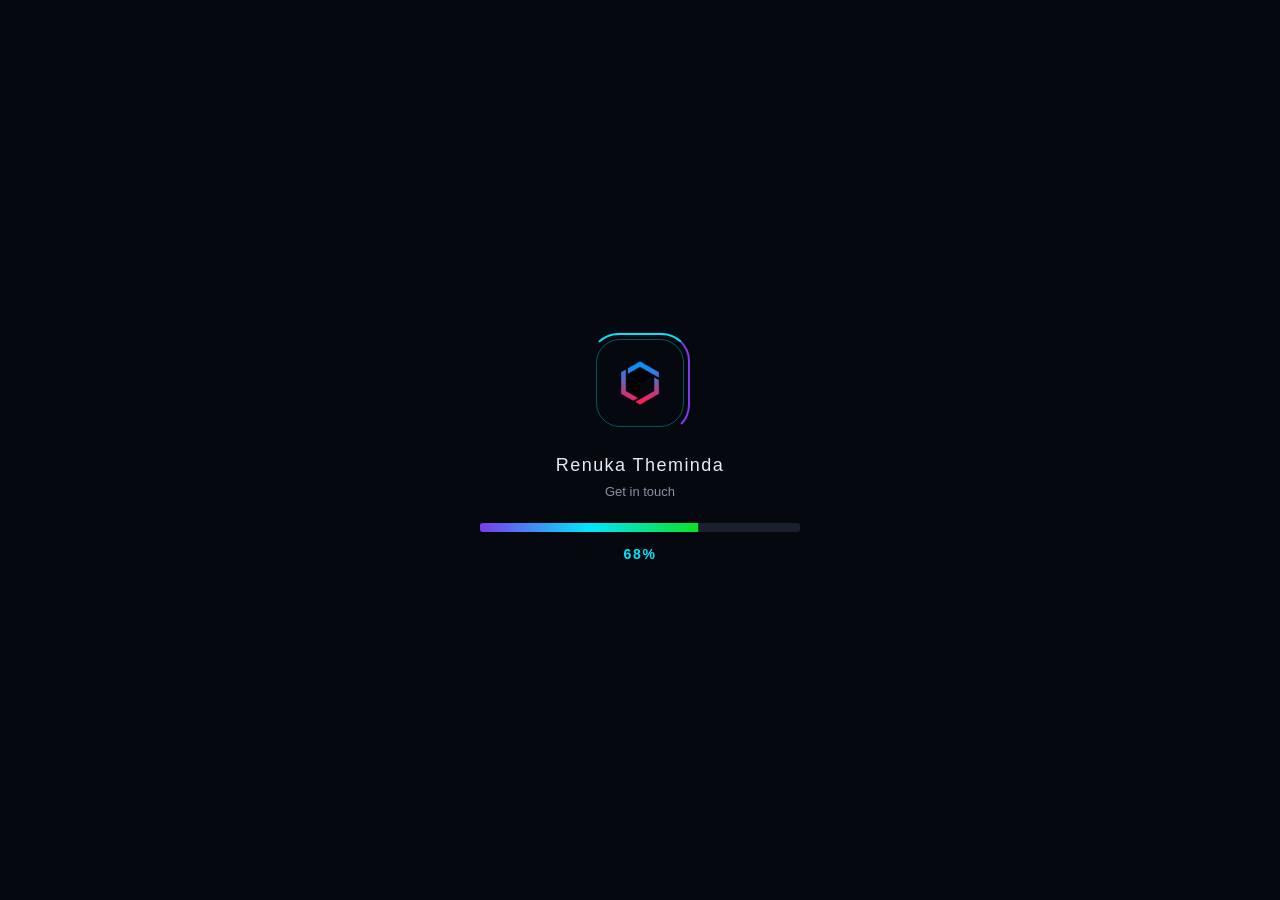
==== commit 19468f26: "Goat couter cahe browser response code adedd" ====
--- a/index.html
+++ b/index.html
@@ -2048,7 +2048,7 @@
       //     console.error('Unable to load portfolio page views:', error);
       //     count.textContent = 'Unavailable';
       //   });
-      fetch(`${goatCounterUrl}/counter/TOTAL.json`)
+      fetch(`${goatCounterUrl}/counter/TOTAL.json?t=${Date.now()}`, { cache: 'no-store' })
         .then(r => {
           if (!r.ok) throw new Error(`GoatCounter returned ${r.status}`);
           return r.json();
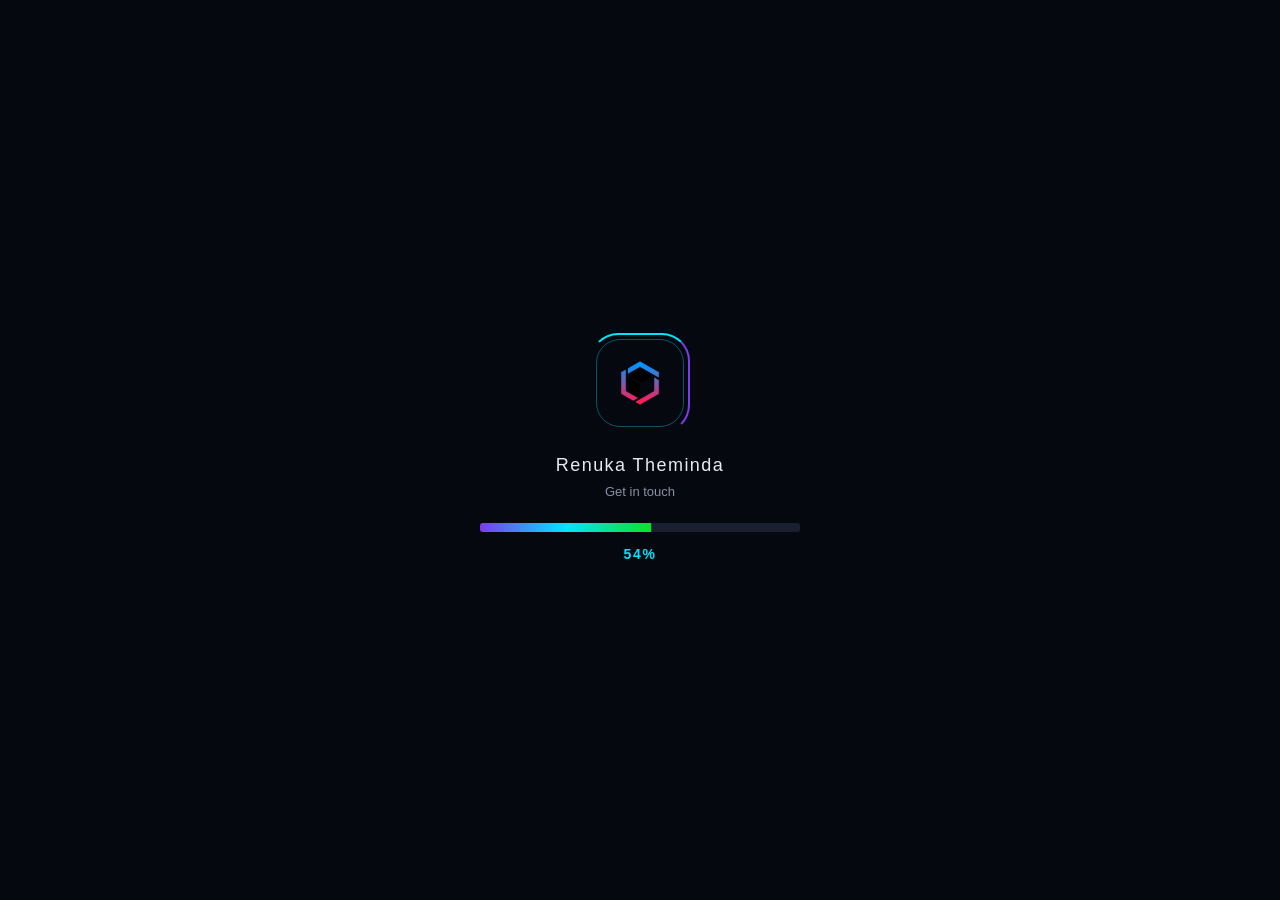
==== commit 114b87a4: "com" ====
--- a/index.html
+++ b/index.html
@@ -2029,25 +2029,7 @@
       counter.hidden = false;
 
       const currentPath = window.location.pathname;
-      const pagePath = currentPath === '/' || currentPath.endsWith('/index.html')
-        ? '/'
-        : currentPath;
-      // fetch(`${goatCounterUrl}/counter/${encodeURIComponent(pagePath)}.json`)
-      //   .then(response => {
-      //     if (!response.ok) throw new Error(`GoatCounter returned ${response.status}`);
-      //     return response.json();
-      //   })
-      //   .then(data => {
-      //     const pageViews = Number(data.count);
-      //     if (!Number.isSafeInteger(pageViews) || pageViews < 0) {
-      //       throw new Error('GoatCounter returned an invalid page-view count');
-      //     }
-      //     count.textContent = pageViews.toLocaleString();
-      //   })
-      //   .catch(error => {
-      //     console.error('Unable to load portfolio page views:', error);
-      //     count.textContent = 'Unavailable';
-      //   });
+
       fetch(`${goatCounterUrl}/counter/TOTAL.json?t=${Date.now()}`, { cache: 'no-store' })
         .then(r => {
           if (!r.ok) throw new Error(`GoatCounter returned ${r.status}`);
@@ -2060,6 +2042,7 @@
           console.error('Unable to load page views:', err);
           if (count) count.textContent = 'Unavailable';
         });
+
     })();
   </script>
 </body>
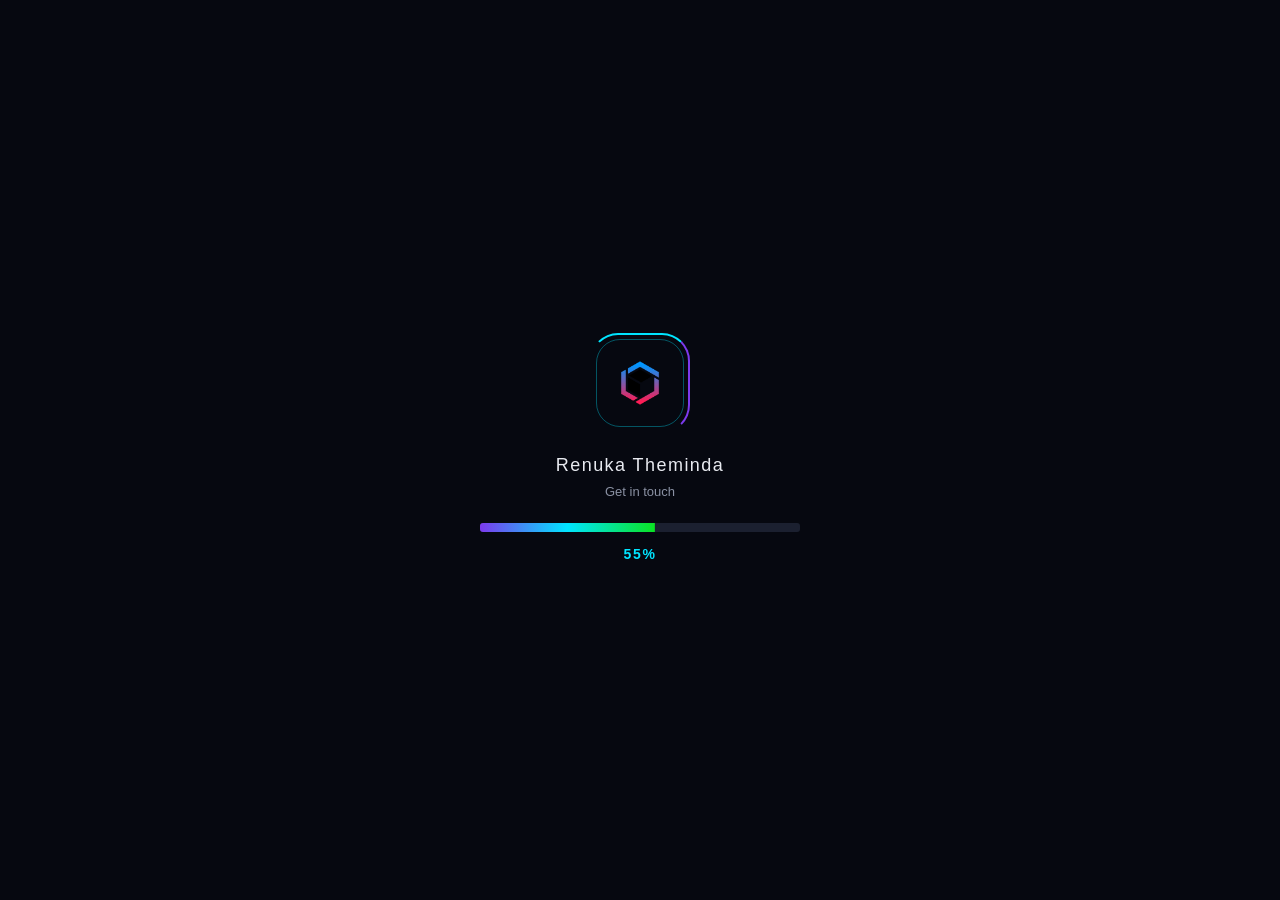
==== commit 8992c196: "updated function PAGE VIEW COUNTER" ====
--- a/index.html
+++ b/index.html
@@ -2012,39 +2012,74 @@
         btn.disabled = false;
       }
     });
-  </script>
-
-  <script>
+
+    /* ── PAGE VIEW COUNTER ─────────────────────────────────────── */
+
+    // (() => {
+    //   const goatCounterCode = 'renukatheminda';
+    //   const counter = document.getElementById('page-view-counter');
+    //   const count = document.getElementById('page-view-count');
+
+    //   const goatCounterUrl = `https://${goatCounterCode}.goatcounter.com`;
+    //   const tracker = document.createElement('script');
+    //   tracker.async = true;
+    //   tracker.src = 'https://gc.zgo.at/count.js';
+    //   tracker.dataset.goatcounter = `${goatCounterUrl}/count`;
+    //   document.head.appendChild(tracker);
+    //   counter.hidden = false;
+
+    //   const currentPath = window.location.pathname;
+
+    //   fetch(`${goatCounterUrl}/counter/TOTAL.json?t=${Date.now()}`, { cache: 'no-store' })
+    //     .then(r => {
+    //       if (!r.ok) throw new Error(`GoatCounter returned ${r.status}`);
+    //       return r.json();
+    //     })
+    //     .then(data => {
+    //       if (count) count.textContent = data.count_unique ?? data.count;
+    //     })
+    //     .catch(err => {
+    //       console.error('Unable to load page views:', err);
+    //       if (count) count.textContent = 'Unavailable';
+    //     });
+
+    // })();
+
     (() => {
-      const goatCounterCode = 'renukatheminda';
+      const code = 'renukatheminda';
+      const base = `https://${code}.goatcounter.com`;
       const counter = document.getElementById('page-view-counter');
       const count = document.getElementById('page-view-count');
 
-      const goatCounterUrl = `https://${goatCounterCode}.goatcounter.com`;
+      function loadCount() {
+        fetch(`${base}/counter/TOTAL.json?t=${Date.now()}`, { cache: 'no-store' })
+          .then(r => {
+            if (!r.ok) throw new Error(`GoatCounter returned ${r.status}`);
+            return r.json();
+          })
+          .then(data => { count.textContent = data.count_unique; }) // matches dashboard "visits"
+          .catch(err => {
+            console.error('Unable to load page views:', err);
+            count.textContent = 'Unavailable';
+          });
+      }
+
       const tracker = document.createElement('script');
       tracker.async = true;
       tracker.src = 'https://gc.zgo.at/count.js';
-      tracker.dataset.goatcounter = `${goatCounterUrl}/count`;
+      tracker.dataset.goatcounter = `${base}/count`;
+      tracker.onload = () => setTimeout(loadCount, 1500); // let the hit get recorded first
+      tracker.onerror = loadCount;                        // adblock: still show the number
       document.head.appendChild(tracker);
       counter.hidden = false;
-
-      const currentPath = window.location.pathname;
-
-      fetch(`${goatCounterUrl}/counter/TOTAL.json?t=${Date.now()}`, { cache: 'no-store' })
-        .then(r => {
-          if (!r.ok) throw new Error(`GoatCounter returned ${r.status}`);
-          return r.json();
-        })
-        .then(data => {
-          if (count) count.textContent = data.count_unique ?? data.count;
-        })
-        .catch(err => {
-          console.error('Unable to load page views:', err);
-          if (count) count.textContent = 'Unavailable';
-        });
-
     })();
+
+
   </script>
+
+
+
+
 </body>
 
 </html>
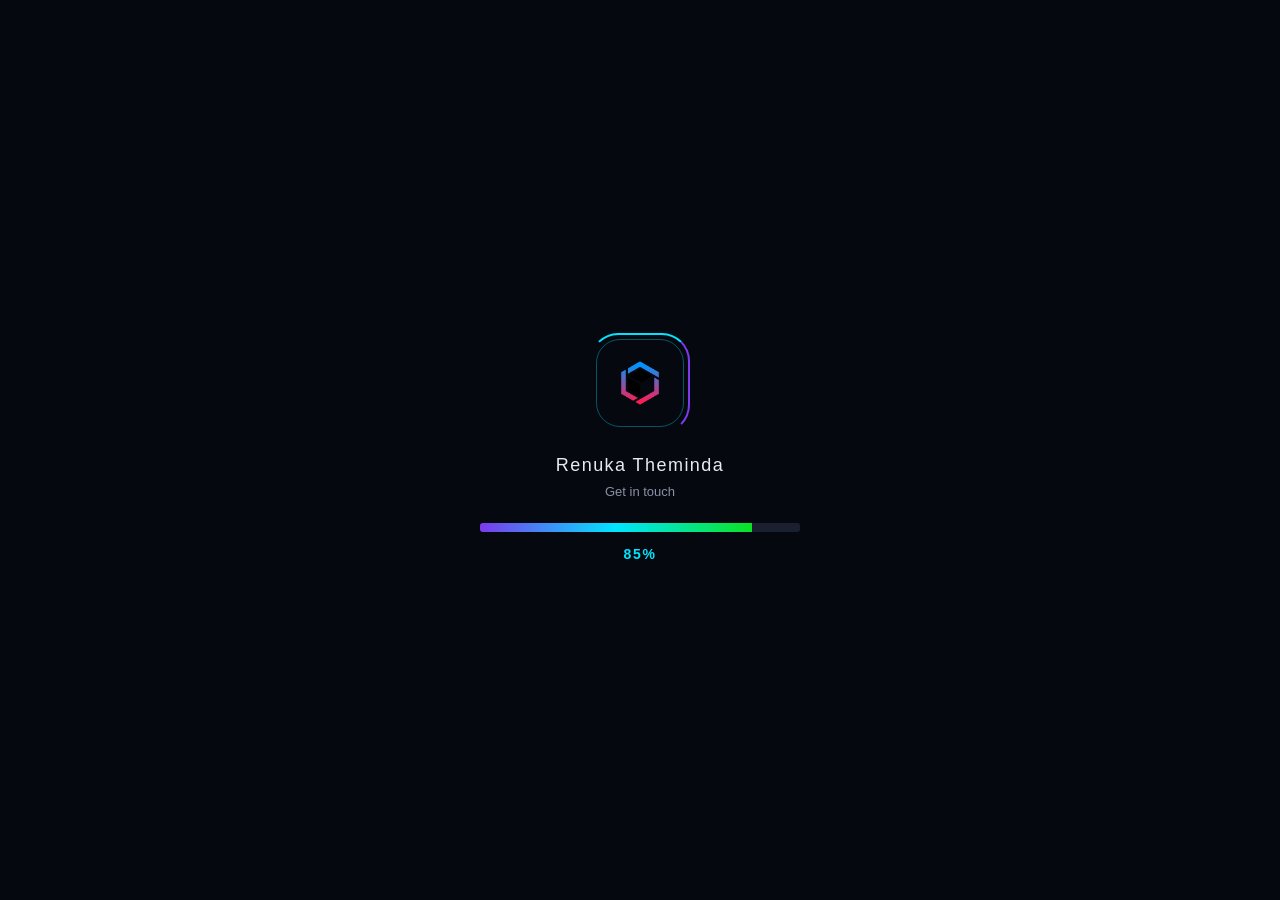
==== commit 513404ca: "PAGE VIEW COUNTER funtion all path  updated" ====
--- a/index.html
+++ b/index.html
@@ -2015,66 +2015,74 @@
 
     /* ── PAGE VIEW COUNTER ─────────────────────────────────────── */
 
+
     // (() => {
-    //   const goatCounterCode = 'renukatheminda';
+    //   const code = 'renukatheminda';
+    //   const base = `https://${code}.goatcounter.com`;
     //   const counter = document.getElementById('page-view-counter');
     //   const count = document.getElementById('page-view-count');
 
-    //   const goatCounterUrl = `https://${goatCounterCode}.goatcounter.com`;
+    //   function loadCount() {
+    //     fetch(`${base}/counter/TOTAL.json?t=${Date.now()}`, { cache: 'no-store' })
+    //       .then(r => {
+    //         if (!r.ok) throw new Error(`GoatCounter returned ${r.status}`);
+    //         return r.json();
+    //       })
+    //       .then(data => { count.textContent = data.count_unique; }) // matches dashboard "visits"
+    //       .catch(err => {
+    //         console.error('Unable to load page views:', err);
+    //         count.textContent = 'Unavailable';
+    //       });
+    //   }
+
     //   const tracker = document.createElement('script');
     //   tracker.async = true;
     //   tracker.src = 'https://gc.zgo.at/count.js';
-    //   tracker.dataset.goatcounter = `${goatCounterUrl}/count`;
+    //   tracker.dataset.goatcounter = `${base}/count`;
+    //   tracker.onload = () => setTimeout(loadCount, 1500); // let the hit get recorded first
+    //   tracker.onerror = loadCount;                        // adblock: still show the number
     //   document.head.appendChild(tracker);
     //   counter.hidden = false;
-
-    //   const currentPath = window.location.pathname;
-
-    //   fetch(`${goatCounterUrl}/counter/TOTAL.json?t=${Date.now()}`, { cache: 'no-store' })
-    //     .then(r => {
-    //       if (!r.ok) throw new Error(`GoatCounter returned ${r.status}`);
-    //       return r.json();
-    //     })
-    //     .then(data => {
-    //       if (count) count.textContent = data.count_unique ?? data.count;
-    //     })
-    //     .catch(err => {
-    //       console.error('Unable to load page views:', err);
-    //       if (count) count.textContent = 'Unavailable';
-    //     });
-
     // })();
-
     (() => {
       const code = 'renukatheminda';
       const base = `https://${code}.goatcounter.com`;
       const counter = document.getElementById('page-view-counter');
       const count = document.getElementById('page-view-count');
 
-      function loadCount() {
-        fetch(`${base}/counter/TOTAL.json?t=${Date.now()}`, { cache: 'no-store' })
-          .then(r => {
-            if (!r.ok) throw new Error(`GoatCounter returned ${r.status}`);
-            return r.json();
-          })
-          .then(data => { count.textContent = data.count_unique; }) // matches dashboard "visits"
-          .catch(err => {
-            console.error('Unable to load page views:', err);
-            count.textContent = 'Unavailable';
-          });
+      // Every path that should count toward the total
+      const paths = ['/', '/index.html', '/?intro-complete=1'];
+
+      async function getCount(path) {
+        const url = `${base}/counter/${encodeURIComponent(path)}.json?t=${Date.now()}`;
+        const r = await fetch(url, { cache: 'no-store' });
+        if (!r.ok) return 0; // path with no hits yet returns 404
+        const data = await r.json();
+        return parseInt(String(data.count).replace(/\s/g, ''), 10) || 0;
+      }
+
+      async function loadCount() {
+        try {
+          const counts = await Promise.all(paths.map(getCount));
+          count.textContent = counts.reduce((a, b) => a + b, 0);
+        } catch (err) {
+          console.error('Unable to load page views:', err);
+          count.textContent = 'Unavailable';
+        }
       }
 
       const tracker = document.createElement('script');
       tracker.async = true;
       tracker.src = 'https://gc.zgo.at/count.js';
       tracker.dataset.goatcounter = `${base}/count`;
-      tracker.onload = () => setTimeout(loadCount, 1500); // let the hit get recorded first
-      tracker.onerror = loadCount;                        // adblock: still show the number
+      tracker.onload = () => setTimeout(loadCount, 1500);
+      tracker.onerror = loadCount;
       document.head.appendChild(tracker);
       counter.hidden = false;
     })();
 
 
+
   </script>
 
 
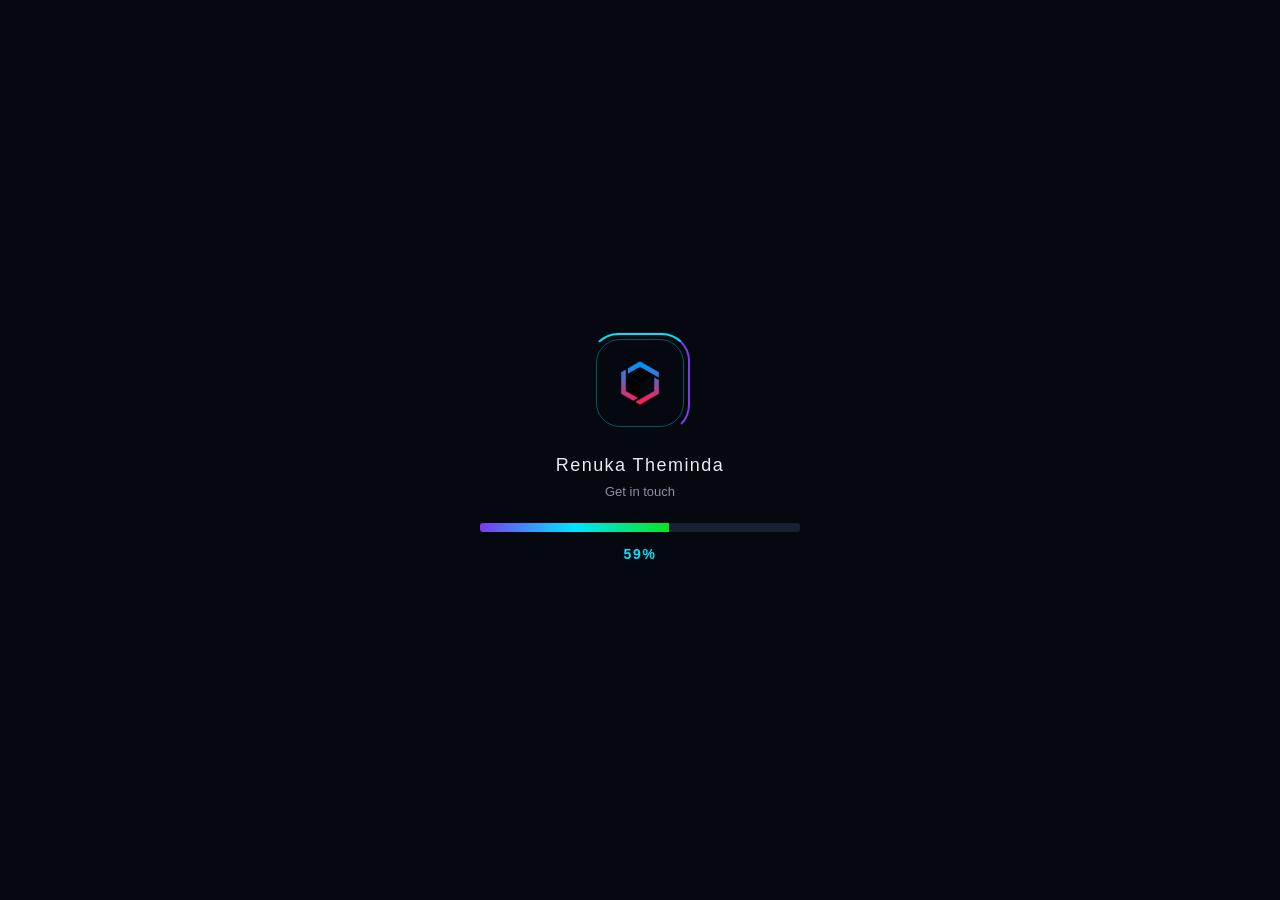
==== commit 5418d107: "get count function parameters changed" ====
--- a/index.html
+++ b/index.html
@@ -2057,14 +2057,15 @@
         const url = `${base}/counter/${encodeURIComponent(path)}.json?t=${Date.now()}`;
         const r = await fetch(url, { cache: 'no-store' });
         if (!r.ok) return 0; // path with no hits yet returns 404
-        const data = await r.json();
-        return parseInt(String(data.count).replace(/\s/g, ''), 10) || 0;
+        const data = await r.json();                                     // matches dashboard "visits"
+        return parseInt(String(data.count).replace(/\s/g, ''), 10) || 0; // ensure it's a number
       }
 
       async function loadCount() {
         try {
           const counts = await Promise.all(paths.map(getCount));
-          count.textContent = counts.reduce((a, b) => a + b, 0);
+          count.textContent = counts.reduce((a, b, c) => a + b + c , 0); // sum all counts
+         
         } catch (err) {
           console.error('Unable to load page views:', err);
           count.textContent = 'Unavailable';
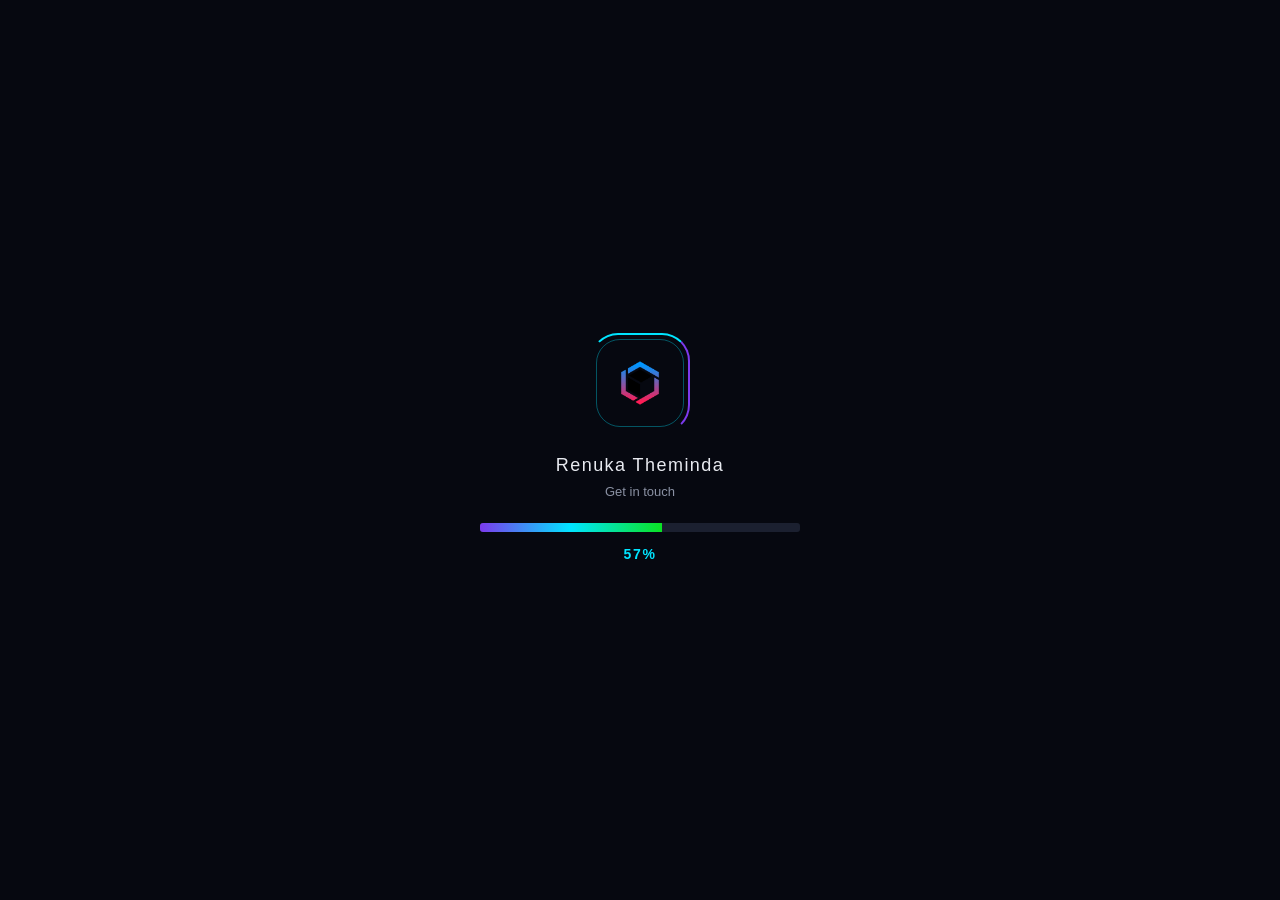
==== commit 75fac2e8: "function updated" ====
--- a/index.html
+++ b/index.html
@@ -2061,10 +2061,13 @@
         return parseInt(String(data.count).replace(/\s/g, ''), 10) || 0; // ensure it's a number
       }
 
+      
+
       async function loadCount() {
         try {
           const counts = await Promise.all(paths.map(getCount));
-          count.textContent = counts.reduce((a, b, c) => a + b + c , 0); // sum all counts
+         // console.log('Counts for paths', paths, counts);
+          count.textContent = counts.reduce((a, b) => a + b , 0); // sum all counts
          
         } catch (err) {
           console.error('Unable to load page views:', err);
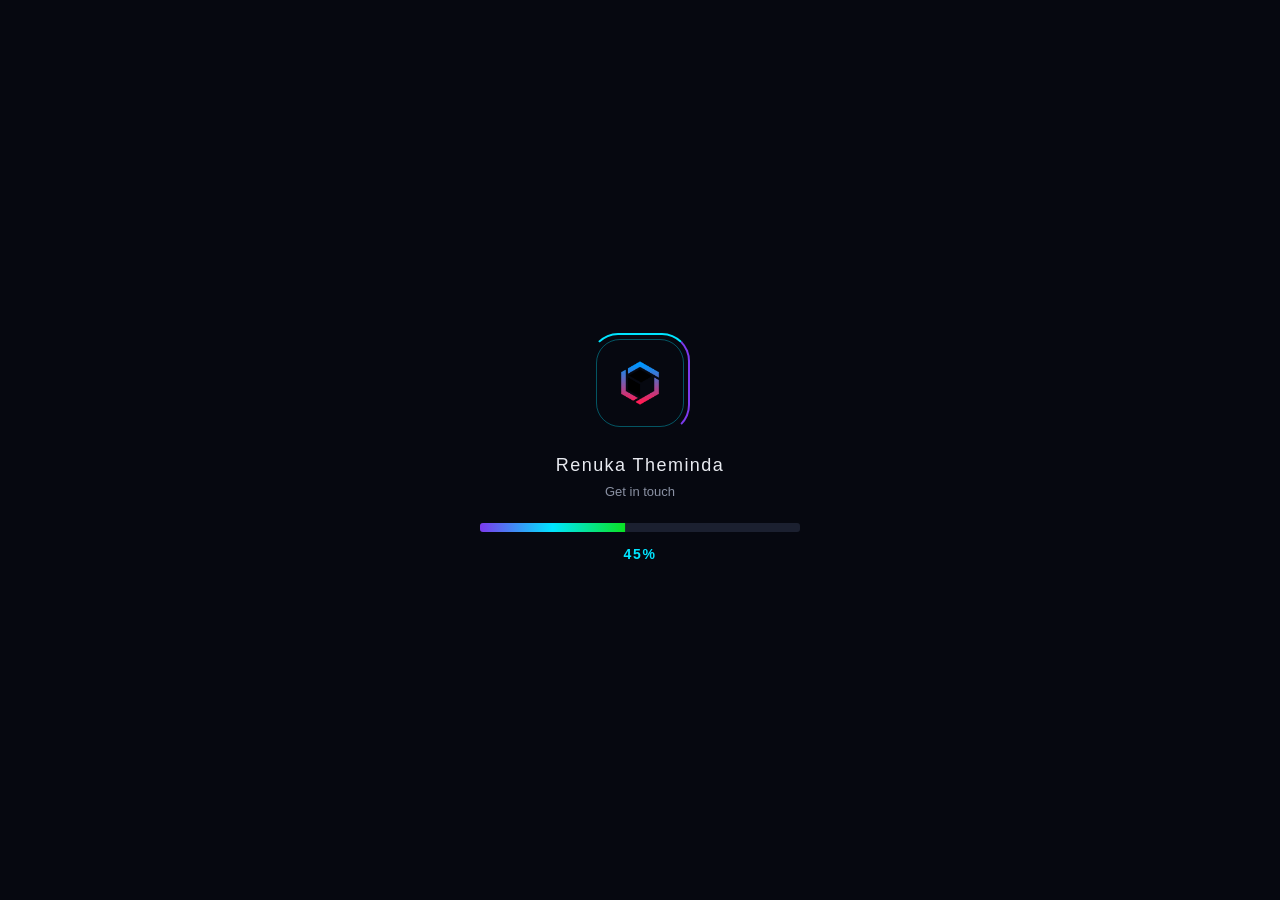
==== commit 2a64ae3b: "refactor: update page view counter implementation" ====
--- a/index.html
+++ b/index.html
@@ -2015,6 +2015,48 @@
 
     /* ── PAGE VIEW COUNTER ─────────────────────────────────────── */
 
+    (() => {
+  const code = 'renukatheminda';
+  const base = `https://${code}.goatcounter.com`;
+  const counter = document.getElementById('page-view-counter');
+  const count = document.getElementById('page-view-count');
+
+  // Use a NEW token with only "Read statistics" ticked
+  const API_TOKEN = '1o4zuxynxomr31ba3diskr84xg3ftbgsum8xn3gp7lyyehbary';
+
+  async function loadCount() {
+    try {
+      const url = new URL(`${base}/api/v0/stats/total`);
+      //url.searchParams.set('start', '2020-01-01T00:00:00Z');
+      //url.searchParams.set('end', new Date().toISOString());
+
+      const r = await fetch(url, {
+        headers: {
+          Authorization: `Bearer ${API_TOKEN}`,
+          'Content-Type': 'application/json',
+        },
+      });
+      if (!r.ok) throw new Error(`GoatCounter returned ${r.status}`);
+
+      const data = await r.json();
+      console.log('GoatCounter total response:', data); // check this matches your dashboard
+      count.textContent = Number(data.total).toLocaleString();
+    } catch (err) {
+      console.error('Unable to load page views:', err);
+      count.textContent = 'Unavailable';
+    }
+  }
+
+  const tracker = document.createElement('script');
+  tracker.async = true;
+  tracker.src = 'https://gc.zgo.at/count.js';
+  tracker.dataset.goatcounter = `${base}/count`;
+  tracker.onload = () => setTimeout(loadCount, 1500); // let this visit be recorded first
+  tracker.onerror = loadCount;                        // ad blocker: still show the number
+  document.head.appendChild(tracker);
+  counter.hidden = false;
+})();
+     
 
     // (() => {
     //   const code = 'renukatheminda';
@@ -2022,68 +2064,40 @@
     //   const counter = document.getElementById('page-view-counter');
     //   const count = document.getElementById('page-view-count');
 
-    //   function loadCount() {
-    //     fetch(`${base}/counter/TOTAL.json?t=${Date.now()}`, { cache: 'no-store' })
-    //       .then(r => {
-    //         if (!r.ok) throw new Error(`GoatCounter returned ${r.status}`);
-    //         return r.json();
-    //       })
-    //       .then(data => { count.textContent = data.count_unique; }) // matches dashboard "visits"
-    //       .catch(err => {
-    //         console.error('Unable to load page views:', err);
-    //         count.textContent = 'Unavailable';
-    //       });
+    //   // Every path that should count toward the total
+    //   const paths = ['/', '/index.html', '/?intro-complete=1'];
+
+    //   async function getCount(path) {
+    //     const url = `${base}/counter/${encodeURIComponent(path)}.json?t=${Date.now()}`;
+    //     const r = await fetch(url, { cache: 'no-store' });
+    //     if (!r.ok) return 0; // path with no hits yet returns 404
+    //     const data = await r.json();                                     // matches dashboard "visits"
+    //     return parseInt(String(data.count).replace(/\s/g, ''), 10) || 0; // ensure it's a number
+    //   }
+
+      
+
+    //   async function loadCount() {
+    //     try {
+    //       const counts = await Promise.all(paths.map(getCount));
+    //      // console.log('Counts for paths', paths, counts);
+    //       count.textContent = counts.reduce((a, b) => a + b , 0); // sum all counts
+         
+    //     } catch (err) {
+    //       console.error('Unable to load page views:', err);
+    //       count.textContent = 'Unavailable';
+    //     }
     //   }
 
     //   const tracker = document.createElement('script');
     //   tracker.async = true;
     //   tracker.src = 'https://gc.zgo.at/count.js';
     //   tracker.dataset.goatcounter = `${base}/count`;
-    //   tracker.onload = () => setTimeout(loadCount, 1500); // let the hit get recorded first
-    //   tracker.onerror = loadCount;                        // adblock: still show the number
+    //   tracker.onload = () => setTimeout(loadCount, 1500);
+    //   tracker.onerror = loadCount;
     //   document.head.appendChild(tracker);
     //   counter.hidden = false;
     // })();
-    (() => {
-      const code = 'renukatheminda';
-      const base = `https://${code}.goatcounter.com`;
-      const counter = document.getElementById('page-view-counter');
-      const count = document.getElementById('page-view-count');
-
-      // Every path that should count toward the total
-      const paths = ['/', '/index.html', '/?intro-complete=1'];
-
-      async function getCount(path) {
-        const url = `${base}/counter/${encodeURIComponent(path)}.json?t=${Date.now()}`;
-        const r = await fetch(url, { cache: 'no-store' });
-        if (!r.ok) return 0; // path with no hits yet returns 404
-        const data = await r.json();                                     // matches dashboard "visits"
-        return parseInt(String(data.count).replace(/\s/g, ''), 10) || 0; // ensure it's a number
-      }
-
-      
-
-      async function loadCount() {
-        try {
-          const counts = await Promise.all(paths.map(getCount));
-         // console.log('Counts for paths', paths, counts);
-          count.textContent = counts.reduce((a, b) => a + b , 0); // sum all counts
-         
-        } catch (err) {
-          console.error('Unable to load page views:', err);
-          count.textContent = 'Unavailable';
-        }
-      }
-
-      const tracker = document.createElement('script');
-      tracker.async = true;
-      tracker.src = 'https://gc.zgo.at/count.js';
-      tracker.dataset.goatcounter = `${base}/count`;
-      tracker.onload = () => setTimeout(loadCount, 1500);
-      tracker.onerror = loadCount;
-      document.head.appendChild(tracker);
-      counter.hidden = false;
-    })();
 
 
 
